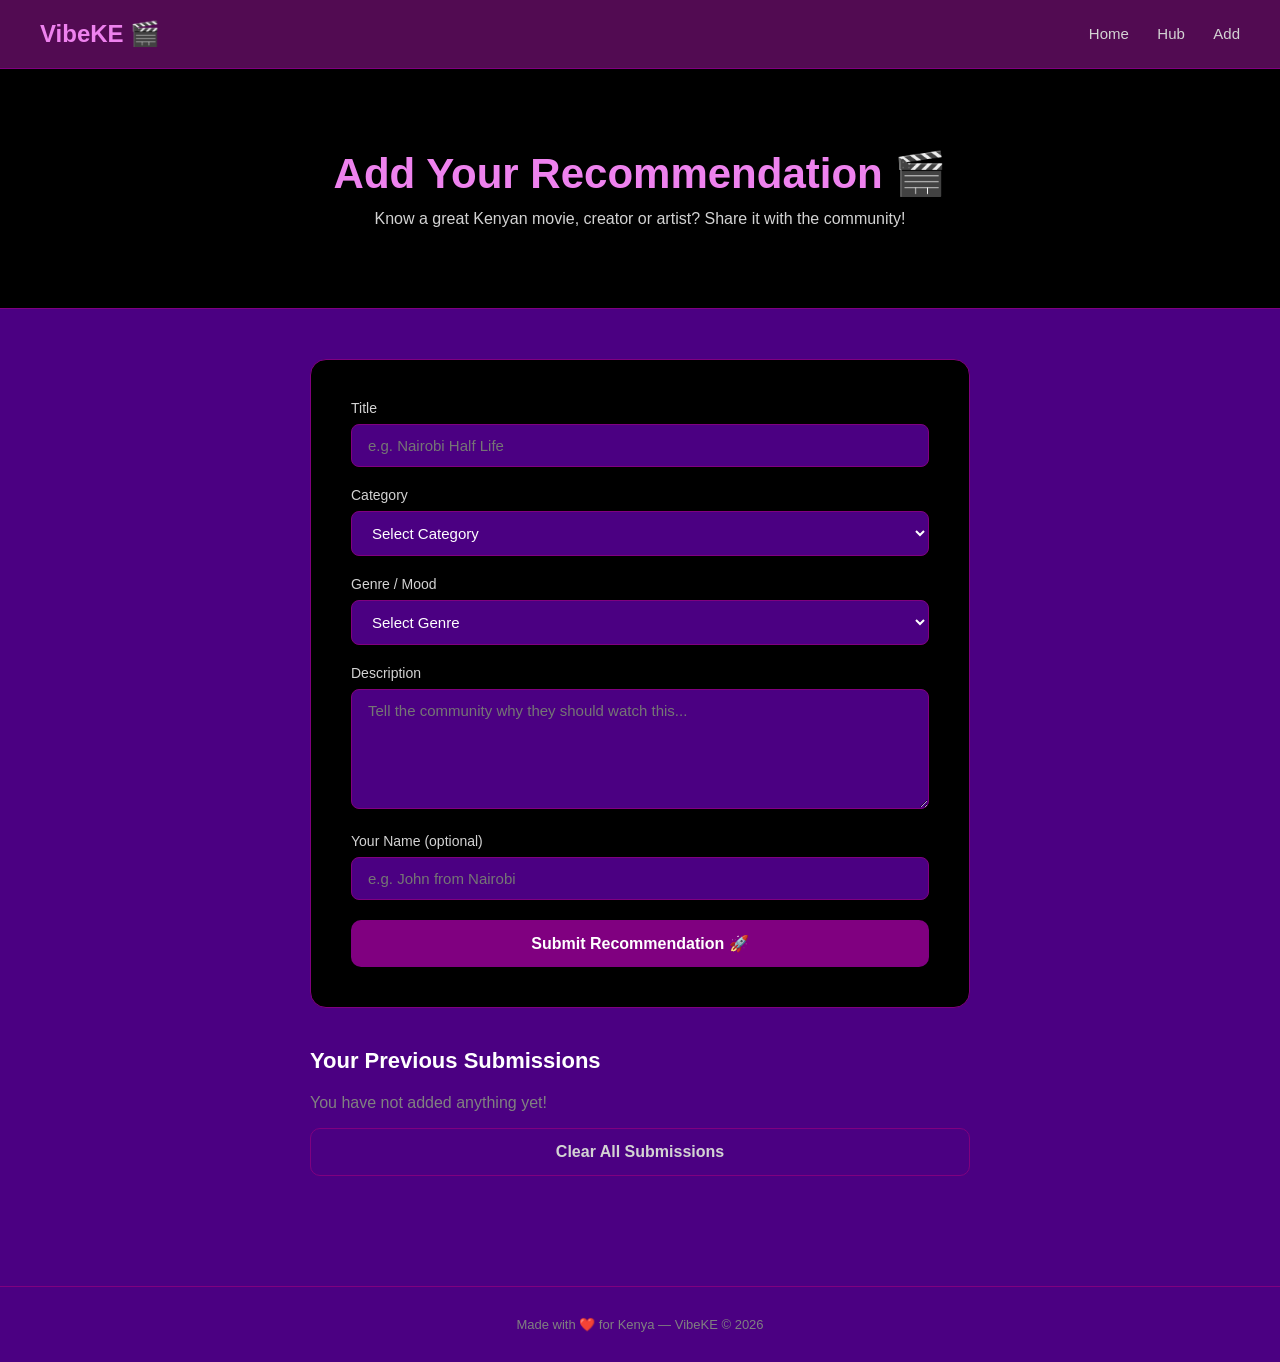
==== add.html @ cbbea9fd "Initial commit: VibeKE project setup with all 3 pages" ====
<!DOCTYPE html>
<html lang="en">
<head>
  <meta charset="UTF-8" />
  <meta name="viewport" content="width=device-width, initial-scale=1.0"/>
  <title>VibeKE — Add a Recommendation</title>
  <link rel="stylesheet" href="styles.css" />
</head>
<body>

  <!-- NAVBAR -->
  <header>
    <nav class="navbar">
      <div class="nav-brand">VibeKE 🎬</div>
      <div class="nav-links">
        <a href="index.html">Home</a>
        <a href="hub.html">Hub</a>
        <a href="add.html">Add</a>
      </div>
    </nav>
  </header>

  <!-- MAIN CONTENT -->
  <main>

    <!-- HERO SECTION -->
    <section class="add-hero">
      <h1>Add Your Recommendation 🎬</h1>
      <p>Know a great Kenyan movie, creator or artist? Share it with the community!</p>
    </section>

    <!-- FORM SECTION -->
    <section class="form-section">

      <div class="form-card">

        <!-- SUCCESS MESSAGE - hidden by default -->
        <div class="success-msg" id="success-msg">
          ✅ Your recommendation has been added to the Hub!
          <a href="hub.html">View it on the Hub →</a>
        </div>

        <!-- ERROR MESSAGE - hidden by default -->
        <div class="error-msg" id="error-msg"></div>

        <!-- RECOMMENDATION FORM -->
        <div class="form-group">
          <label>Title</label>
          <input type="text" id="title" placeholder="e.g. Nairobi Half Life" />
        </div>

        <div class="form-group">
          <label>Category</label>
          <select id="category">
            <option value="">Select Category</option>
            <option value="Kenyan Movie">🎬 Kenyan Movie</option>
            <option value="Kenyan Series">📺 Kenyan Series</option>
            <option value="Anime">🎌 Anime</option>
            <option value="International Movie">🌍 International Movie</option>
            <option value="Kenyan Creator">📱 Kenyan Creator</option>
            <option value="Kenyan Artist">🎨 Kenyan Artist</option>
          </select>
        </div>

        <div class="form-group">
          <label>Genre / Mood</label>
          <select id="genre">
            <option value="">Select Genre</option>
            <option value="happy">😄 Happy / Comedy</option>
            <option value="sad">😢 Sad / Drama</option>
            <option value="hype">🔥 Hype / Action</option>
            <option value="chill">😎 Chill / Romance</option>
            <option value="bored">😴 Bored / Adventure</option>
            <option value="romantic">💕 Romantic</option>
          </select>
        </div>

        <div class="form-group">
          <label>Description</label>
          <textarea id="description" placeholder="Tell the community why they should watch this..."></textarea>
        </div>

        <div class="form-group">
          <label>Your Name (optional)</label>
          <input type="text" id="author" placeholder="e.g. John from Nairobi" />
        </div>

        <button id="submit-btn">Submit Recommendation 🚀</button>

      </div>

      <!-- PREVIOUS SUBMISSIONS -->
      <div class="submissions-section">
        <h2>Your Previous Submissions</h2>
        <div id="my-submissions">
          <!-- JavaScript fills this from localStorage -->
        </div>
        <button id="clear-btn">Clear All Submissions</button>
      </div>

    </section>

  </main>

  <!-- FOOTER -->
  <footer>
    <p>Made with ❤️ for Kenya — VibeKE &copy; 2026</p>
  </footer>

  <script src="script.js"></script>
</body>
</html>
---- styles.css ----
/* ===== RESET & BASE ===== */
* {
  margin: 0;
  padding: 0;
  box-sizing: border-box;
}

body {
  font-family: 'Segoe UI', sans-serif;
  background-color: indigo;
  color: white;
  min-height: 100vh;
}

/* ===== NAVBAR ===== */
.navbar {
  display: flex;
  justify-content: space-between;
  align-items: center;
  padding: 20px 40px;
  background-color:rgb(82, 11, 82);
  border-bottom: 1px solid purple;
  position: sticky;
  top: 0px;
  z-index: 100;
}

.nav-brand {
  font-size: 24px;
  font-weight: 700;
  color: violet;
}

.nav-links a {
  color: lightgray;
  text-decoration: none;
  margin-left: 24px;
  font-size: 15px;
  transition: color 0.2s;
}

.nav-links a:hover {
  color: violet;
}

/* ===== HERO SECTION ===== */
.hero {
  text-align: center;
  padding: 100px 20px;
  background-color: black;
  border-bottom: 1px solid purple;
}

.hero h1 {
  font-size: 48px;
  margin-bottom: 16px;
  color: violet;
}

.hero p {
  font-size: 18px;
  color: lightgray;
  max-width: 600px;
  margin: 0px auto;
}

/* ===== MOOD SECTION ===== */
.mood-section {
  padding: 60px 40px;
  text-align: center;
  max-width: 900px;
  margin: 0px auto;
}

.mood-section h2 {
  font-size: 28px;
  margin-bottom: 32px;
  color: white;
}

.mood-grid {
  display: grid;
  grid-template-columns: repeat(3, 1fr);
  gap: 16px;
  margin-bottom: 40px;
}

.mood-btn {
  padding: 20px;
  font-size: 18px;
  background-color: black;
  color: white;
  border: 1px solid purple;
  border-radius: 12px;
  cursor: pointer;
  transition: all 0.2s;
}

.mood-btn:hover {
  background-color: purple;
  border-color: violet;
  transform: scale(1.05);
}

.mood-btn.active {
  background-color: purple;
  border-color: violet;
}

/* ===== RESULT BOX ===== */
.result-box {
  display: none;
  background-color: black;
  border: 1px solid violet;
  border-radius: 16px;
  padding: 30px;
  text-align: left;
  margin-top: 20px;
}

.result-box h3 {
  font-size: 22px;
  color: violet;
  margin-bottom: 8px;
}

.result-box p {
  font-size: 15px;
  color: lightgray;
  margin-bottom: 6px;
}

.result-box .result-type {
  font-size: 13px;
  color: gray;
  margin-top: 10px;
}

/* ===== COMMUNITY SECTION ===== */
.community-section {
  padding: 60px 40px;
  max-width: 900px;
  margin: 0px auto;
}

.community-section h2 {
  font-size: 28px;
  margin-bottom: 8px;
  color: white;
}

.community-section p {
  color: gray;
  margin-bottom: 24px;
}

/* ===== HUB HERO ===== */
.hub-hero {
  text-align: center;
  padding: 80px 20px;
  background-color: black;
  border-bottom: 1px solid purple;
}

.hub-hero h1 {
  font-size: 42px;
  margin-bottom: 12px;
  color: violet;
}

.hub-hero p {
  font-size: 16px;
  color: lightgray;
}

/* ===== HUB SECTIONS ===== */
.hub-section {
  padding: 50px 40px;
  max-width: 1100px;
  margin: 0px auto;
  border-bottom: 1px solid purple;
}

.hub-section h2 {
  font-size: 26px;
  margin-bottom: 24px;
  color: white;
}

.section-desc {
  color: gray;
  margin-bottom: 24px;
  margin-top: -16px;
}

/* ===== CARDS GRID ===== */
.cards-grid {
  display: grid;
  grid-template-columns: repeat(auto-fit, minmax(280px, 1fr));
  gap: 20px;
}

.card {
  background-color: black;
  border: 1px solid purple;
  border-radius: 12px;
  padding: 24px;
  transition: all 0.2s;
}

.card:hover {
  border-color: violet;
  transform: translateY(-4px);
}

.card-badge {
  display: inline-block;
  background-color: purple;
  color: white;
  font-size: 12px;
  padding: 4px 10px;
  border-radius: 99px;
  margin-bottom: 12px;
}

.card h3 {
  font-size: 18px;
  margin-bottom: 8px;
  color: white;
}

.card p {
  font-size: 14px;
  color: lightgray;
  line-height: 1.6;
  margin-bottom: 12px;
}

.card-tag {
  font-size: 12px;
  color: silver;
}

/* ===== ADD BUTTON ===== */
.add-btn {
  display: inline-block;
  margin-top: 24px;
  padding: 12px 24px;
  background-color: purple;
  color: white;
  text-decoration: none;
  border-radius: 8px;
  font-size: 15px;
  font-weight: 600;
  transition: all 0.2s;
}

.add-btn:hover {
  background-color: darkviolet;
}

/* ===== ADD HERO ===== */
.add-hero {
  text-align: center;
  padding: 80px 20px;
  background-color: black;
  border-bottom: 1px solid purple;
}

.add-hero h1 {
  font-size: 42px;
  margin-bottom: 12px;
  color: violet;
}

.add-hero p {
  font-size: 16px;
  color: lightgray;
}

/* ===== FORM SECTION ===== */
.form-section {
  max-width: 700px;
  margin: 0px auto;
  padding: 50px 20px;
}

.form-card {
  background-color: black;
  border: 1px solid purple;
  border-radius: 16px;
  padding: 40px;
  margin-bottom: 40px;
}

.form-group {
  margin-bottom: 20px;
}

.form-group label {
  display: block;
  font-size: 14px;
  color: lightgray;
  margin-bottom: 8px;
  font-weight: 500;
}

.form-group input,
.form-group select,
.form-group textarea {
  width: 100%;
  padding: 12px 16px;
  background-color: indigo;
  border: 1px solid purple;
  border-radius: 8px;
  color: white;
  font-size: 15px;
  outline: none;
  font-family: 'Segoe UI', sans-serif;
}

.form-group textarea {
  height: 120px;
  resize: vertical;
}

.form-group input:focus,
.form-group select:focus,
.form-group textarea:focus {
  border-color: violet;
}

.form-group select option {
  background-color: indigo;
  color: white;
}

/* ===== BUTTONS ===== */
button {
  width: 100%;
  padding: 14px;
  background-color: purple;
  color: white;
  font-size: 16px;
  font-weight: 700;
  border: none;
  border-radius: 10px;
  cursor: pointer;
  transition: all 0.2s;
}

button:hover {
  background-color: darkviolet;
  transform: scale(1.02);
}

#clear-btn {
  background-color: transparent;
  border: 1px solid purple;
  color: lightgray;
  margin-top: 16px;
}

#clear-btn:hover {
  background-color: indigo;
}

/* ===== SUCCESS & ERROR MESSAGES ===== */
.success-msg {
  display: none;
  background-color: darkgreen;
  border: 1px solid green;
  color: lightgreen;
  padding: 16px;
  border-radius: 8px;
  margin-bottom: 24px;
  font-size: 15px;
}

.success-msg a {
  color: lightgreen;
  margin-left: 8px;
}

.error-msg {
  display: none;
  background-color: darkred;
  border: 1px solid red;
  color: lightsalmon;
  padding: 16px;
  border-radius: 8px;
  margin-bottom: 24px;
  font-size: 15px;
}

/* ===== SUBMISSIONS SECTION ===== */
.submissions-section {
  margin-top: 20px;
}

.submissions-section h2 {
  font-size: 22px;
  margin-bottom: 20px;
  color: white;
}

.submission-card {
  background-color: black;
  border: 1px solid purple;
  border-radius: 12px;
  padding: 20px;
  margin-bottom: 16px;
}

.submission-card h4 {
  font-size: 16px;
  color: violet;
  margin-bottom: 6px;
}

.submission-card p {
  font-size: 13px;
  color: lightgray;
}

/* ===== FOOTER ===== */
footer {
  text-align: center;
  padding: 30px;
  color: gray;
  font-size: 13px;
  border-top: 1px solid purple;
  margin-top: 60px;
}

/* ===== RESPONSIVE ===== */
@media (max-width: 768px) {
  .navbar {
    padding: 16px 20px;
  }

  .nav-links a {
    margin-left: 12px;
    font-size: 13px;
  }

  .hero h1 {
    font-size: 32px;
  }

  .mood-grid {
    grid-template-columns: repeat(2, 1fr);
  }

  .hub-section {
    padding: 40px 20px;
  }

  .form-card {
    padding: 24px;
  }
}

@media (max-width: 480px) {
  .mood-grid {
    grid-template-columns: repeat(2, 1fr);
  }

  .hero h1 {
    font-size: 24px;
  }

  .nav-brand {
    font-size: 18px;
  }
}
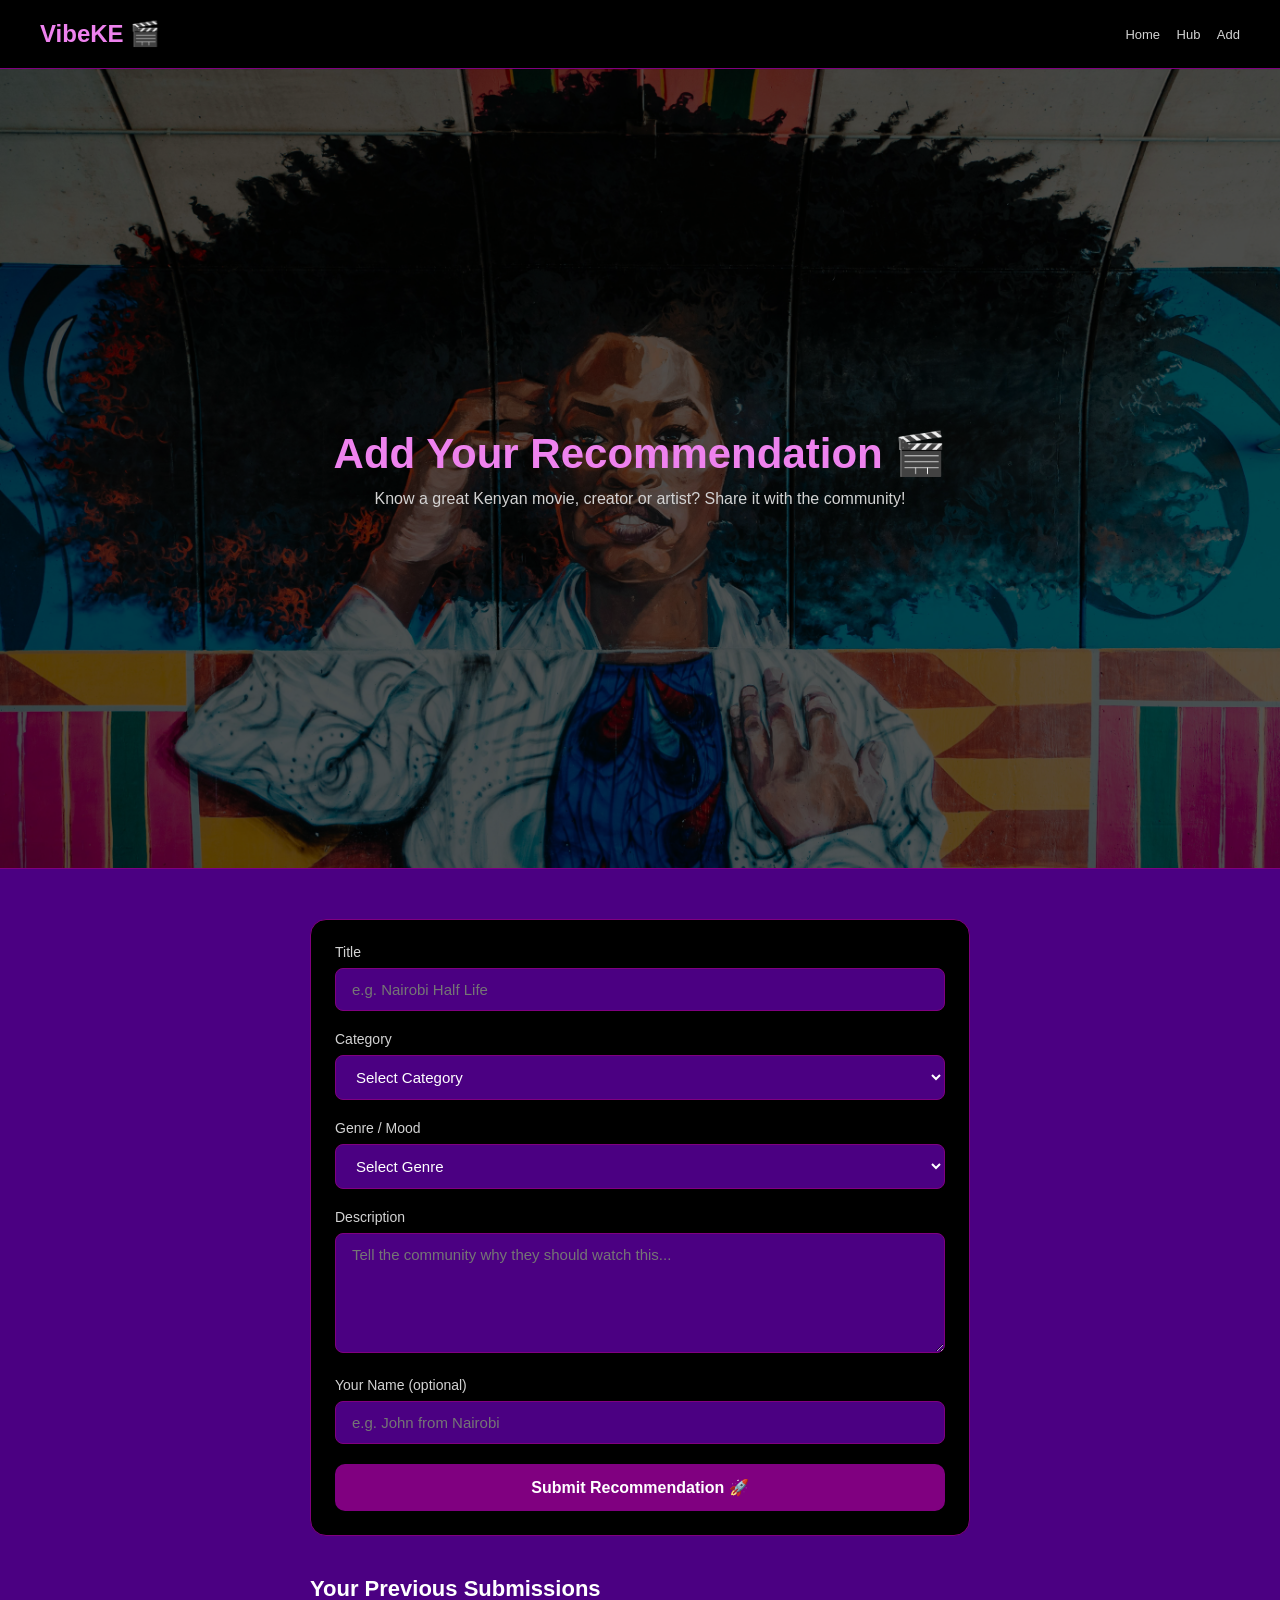
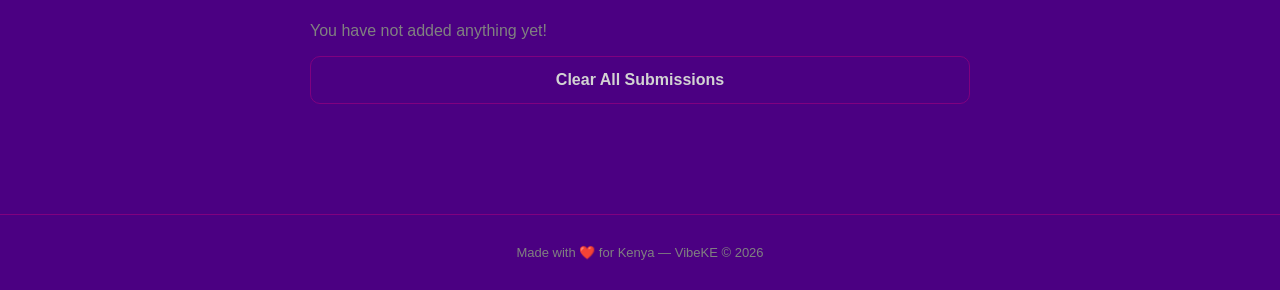
==== commit 8a23dd00: "Add meta description to add.html for SEO" ====
--- a/add.html
+++ b/add.html
@@ -1,6 +1,7 @@
 <!DOCTYPE html>
 <html lang="en">
 <head>
+  <meta name="description" content="VibeKE - Add your own Kenyan entertainment recommendation" />
   <meta charset="UTF-8" />
   <meta name="viewport" content="width=device-width, initial-scale=1.0"/>
   <title>VibeKE — Add a Recommendation</title>
--- a/styles.css
+++ b/styles.css
@@ -18,11 +18,11 @@
   justify-content: space-between;
   align-items: center;
   padding: 20px 40px;
-  background-color:rgb(82, 11, 82);
+  background-color: black;
   border-bottom: 1px solid purple;
   position: sticky;
   top: 0px;
-  z-index: 100;
+  z-index: 999;
 }
 
 .nav-brand {
@@ -44,22 +44,48 @@
 }
 
 /* ===== HERO SECTION ===== */
+
 .hero {
   text-align: center;
-  padding: 100px 20px;
-  background-color: black;
-  border-bottom: 1px solid purple;
+  padding: 80px 20px;
+  height: 900px;
+  display: flex;
+  flex-direction: column;
+  justify-content: center;
+  align-items: center;
+  width: 100%;
+  background-image: url('images/hero.jpg');
+  background-size: cover;
+  background-position: center;
+  background-repeat: no-repeat;
+  border-bottom: 1px solid purple;
+  position: relative;
+}
+
+.hero::before {
+  content: '';
+  position: absolute;
+  top: 0px;
+  left: 0px;
+  width: 100%;
+  height: 100%;
+  background-color: rgba(0, 0, 0, 0.65);
+  z-index: 2;
 }
 
 .hero h1 {
-  font-size: 48px;
+  position: relative;
+  z-index: 3;
+  color: violet;
+  font-size: 42px;
   margin-bottom: 16px;
-  color: violet;
 }
 
 .hero p {
+  position: relative;
+  z-index: 3;
+  color: lightgray;
   font-size: 18px;
-  color: lightgray;
   max-width: 600px;
   margin: 0px auto;
 }
@@ -155,22 +181,47 @@
 }
 
 /* ===== HUB HERO ===== */
-.hub-hero {
+ .hub-hero {
   text-align: center;
   padding: 80px 20px;
-  background-color: black;
-  border-bottom: 1px solid purple;
+  height: 800px;
+  display: flex;
+  flex-direction: column;
+  justify-content: center;
+  align-items: center;
+  width: 100%;
+  background-image: url('images/movies.jpg');
+  background-size: cover;
+  background-position: center;
+  background-repeat: no-repeat;
+  border-bottom: 1px solid purple;
+  position: relative;
+}
+
+.hub-hero::before {
+  content: '';
+  position: absolute;
+  top: 0px;
+  left: 0px;
+  width: 100%;
+  height: 100%;
+  background-color: rgba(0, 0, 0, 0.65);
+  z-index: 2;
 }
 
 .hub-hero h1 {
+  position: relative;
+  z-index: 3;
+  color: violet;
   font-size: 42px;
   margin-bottom: 12px;
-  color: violet;
 }
 
 .hub-hero p {
+  position: relative;
+  z-index: 3;
+  color: lightgray;
   font-size: 16px;
-  color: lightgray;
 }
 
 /* ===== HUB SECTIONS ===== */
@@ -191,6 +242,67 @@
   color: gray;
   margin-bottom: 24px;
   margin-top: -16px;
+}
+
+/* ===== SEARCH SECTION ===== */
+.search-section {
+  padding: 50px 40px;
+  max-width: 1100px;
+  margin: 0px auto;
+  border-bottom: 1px solid purple;
+}
+
+.search-section h2 {
+  font-size: 26px;
+  margin-bottom: 24px;
+  color: white;
+}
+
+.search-form {
+  display: flex;
+  gap: 12px;
+  flex-wrap: wrap;
+  margin-bottom: 24px;
+}
+
+.search-form input {
+  flex: 1;
+  padding: 12px 16px;
+  background-color: indigo;
+  border: 1px solid purple;
+  border-radius: 8px;
+  color: white;
+  font-size: 15px;
+  outline: none;
+  min-width: 200px;
+}
+
+.search-form input:focus {
+  border-color: violet;
+}
+
+.search-form select {
+  padding: 12px 16px;
+  background-color: indigo;
+  border: 1px solid purple;
+  border-radius: 8px;
+  color: white;
+  font-size: 15px;
+  outline: none;
+}
+
+.search-form select option {
+  background-color: indigo;
+  color: white;
+}
+
+.search-form button {
+  width: auto;
+  padding: 12px 24px;
+}
+
+.search-results {
+  margin-top: 20px;
 }
 
 /* ===== CARDS GRID ===== */
@@ -263,19 +375,44 @@
 .add-hero {
   text-align: center;
   padding: 80px 20px;
-  background-color: black;
-  border-bottom: 1px solid purple;
+  height: 800px;
+  display: flex;
+  flex-direction: column;
+  justify-content: center;
+  align-items: center;
+  width: 100%;
+  background-image: url('images/artists.jpg');
+  background-size: cover;
+  background-position: center;
+  background-repeat: no-repeat;
+  border-bottom: 1px solid purple;
+  position: relative;
+}
+
+.add-hero::before {
+  content: '';
+  position: absolute;
+  top: 0px;
+  left: 0px;
+  width: 100%;
+  height: 100%;
+  background-color: rgba(0, 0, 0, 0.65);
+  z-index: 2;
 }
 
 .add-hero h1 {
+  position: relative;
+  z-index: 3;
+  color: violet;
   font-size: 42px;
   margin-bottom: 12px;
-  color: violet;
 }
 
 .add-hero p {
+  position: relative;
+  z-index: 3;
+  color: lightgray;
   font-size: 16px;
-  color: lightgray;
 }
 
 /* ===== FORM SECTION ===== */
@@ -393,6 +530,63 @@
   font-size: 15px;
 }
 
+/* ===== NEWSLETTER SECTION ===== */
+.newsletter-section {
+  text-align: center;
+  padding: 60px 40px;
+  background-color: black;
+  border-top: 1px solid purple;
+  border-bottom: 1px solid purple;
+}
+
+.newsletter-section h2 {
+  font-size: 28px;
+  margin-bottom: 8px;
+  color: violet;
+}
+
+.newsletter-section p {
+  color: lightgray;
+  font-size: 15px;
+  margin-bottom: 30px;
+}
+
+.newsletter-form {
+  display: flex;
+  flex-direction: column;
+  gap: 12px;
+  max-width: 400px;
+  margin: 0px auto;
+}
+
+.newsletter-form input {
+  padding: 12px 16px;
+  background-color: indigo;
+  border: 1px solid purple;
+  border-radius: 8px;
+  color: white;
+  font-size: 15px;
+  outline: none;
+}
+
+.newsletter-form input:focus {
+  border-color: violet;
+}
+
+.newsletter-success {
+  display: none;
+  margin-top: 16px;
+  color: lightgreen;
+  font-size: 15px;
+}
+
+.newsletter-error {
+  display: none;
+  margin-top: 16px;
+  color: lightsalmon;
+  font-size: 15px;
+}
+
 /* ===== SUBMISSIONS SECTION ===== */
 .submissions-section {
   margin-top: 20px;
@@ -435,8 +629,19 @@
 
 /* ===== RESPONSIVE ===== */
 @media (max-width: 768px) {
-  .navbar {
-    padding: 16px 20px;
+.navbar {
+  display: flex;
+  justify-content: space-between;
+  align-items: center;
+  padding: 20px 40px;
+  background-color: black;
+  border-bottom: 1px solid purple;
+  position: sticky;
+  top: 0px;
+  z-index: 9999;
+  width: 100%;
+}
+  padding: 16px 20px;
   }
 
   .nav-links a {
@@ -445,7 +650,7 @@
   }
 
   .hero h1 {
-    font-size: 32px;
+    font-size: 28px;
   }
 
   .mood-grid {
@@ -458,6 +663,10 @@
 
   .form-card {
     padding: 24px;
+  }
+
+  .search-form {
+    flex-direction: column;
   }
 }
 
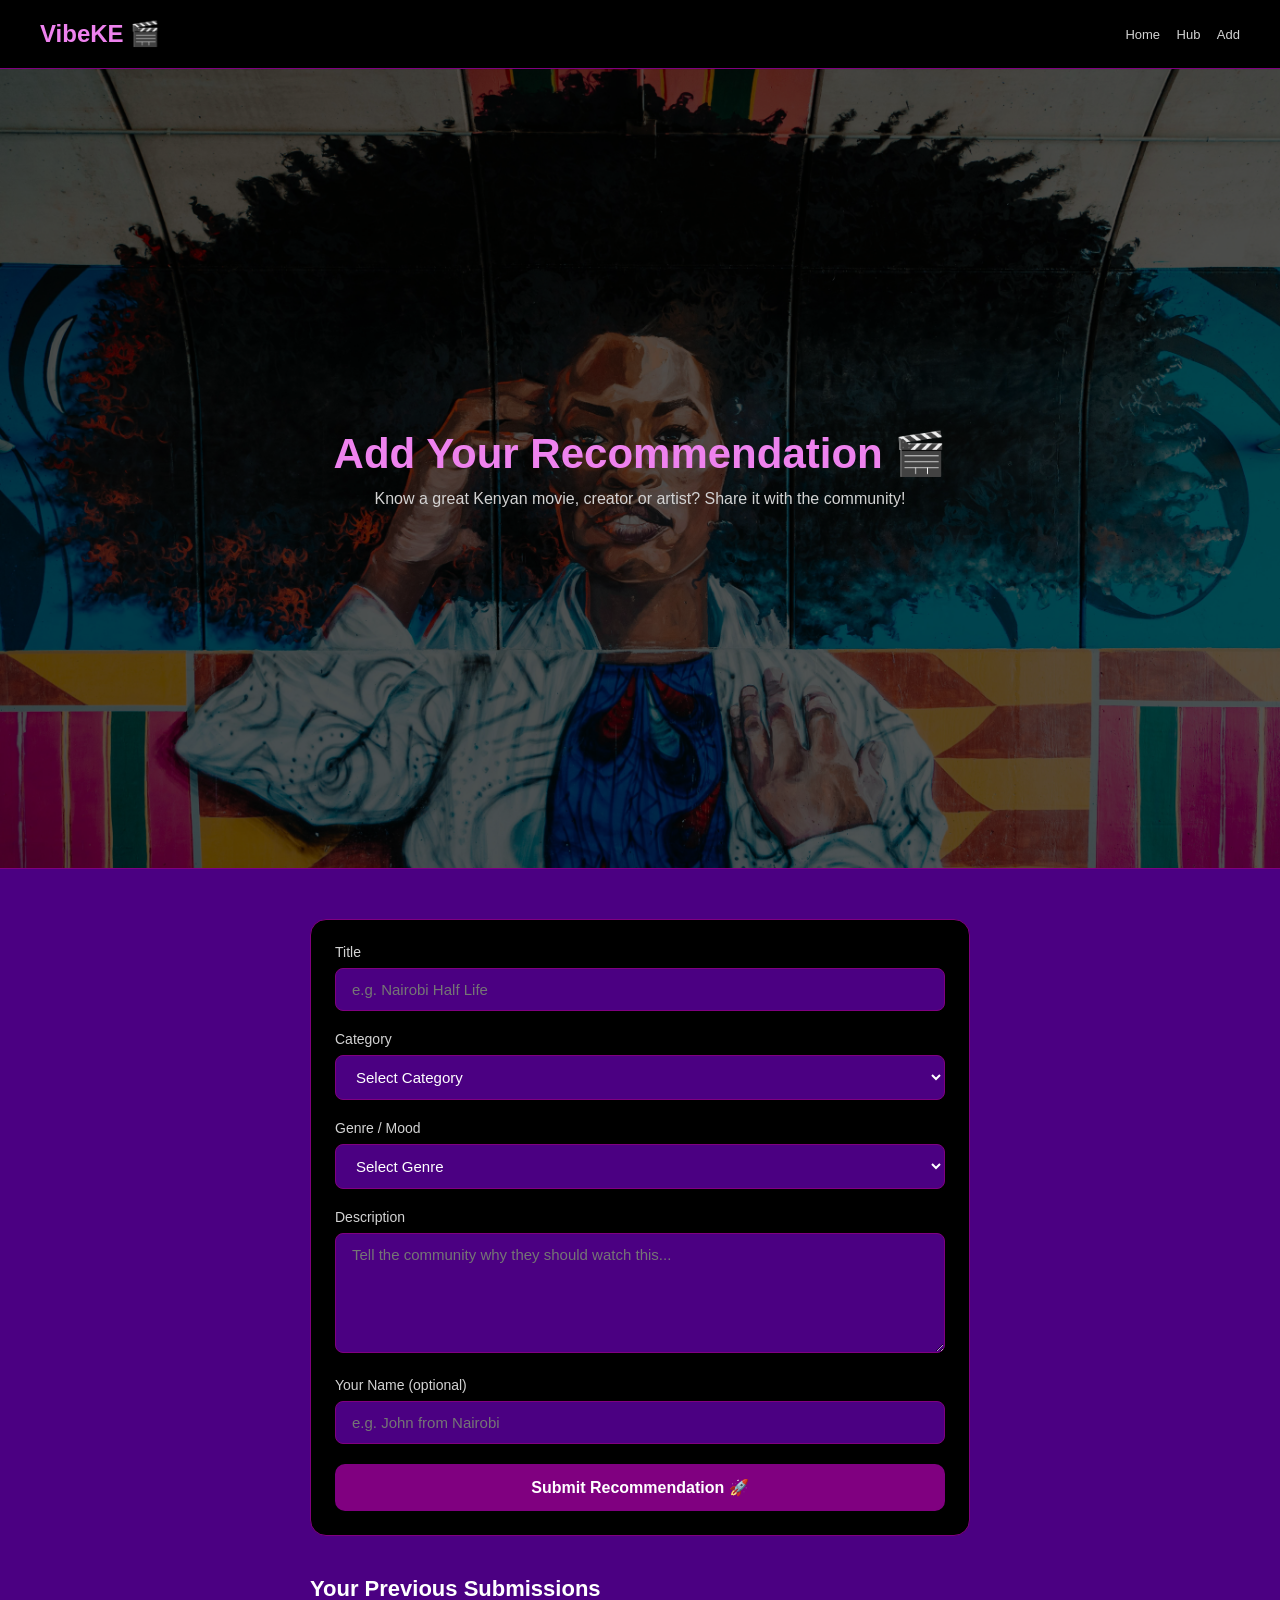
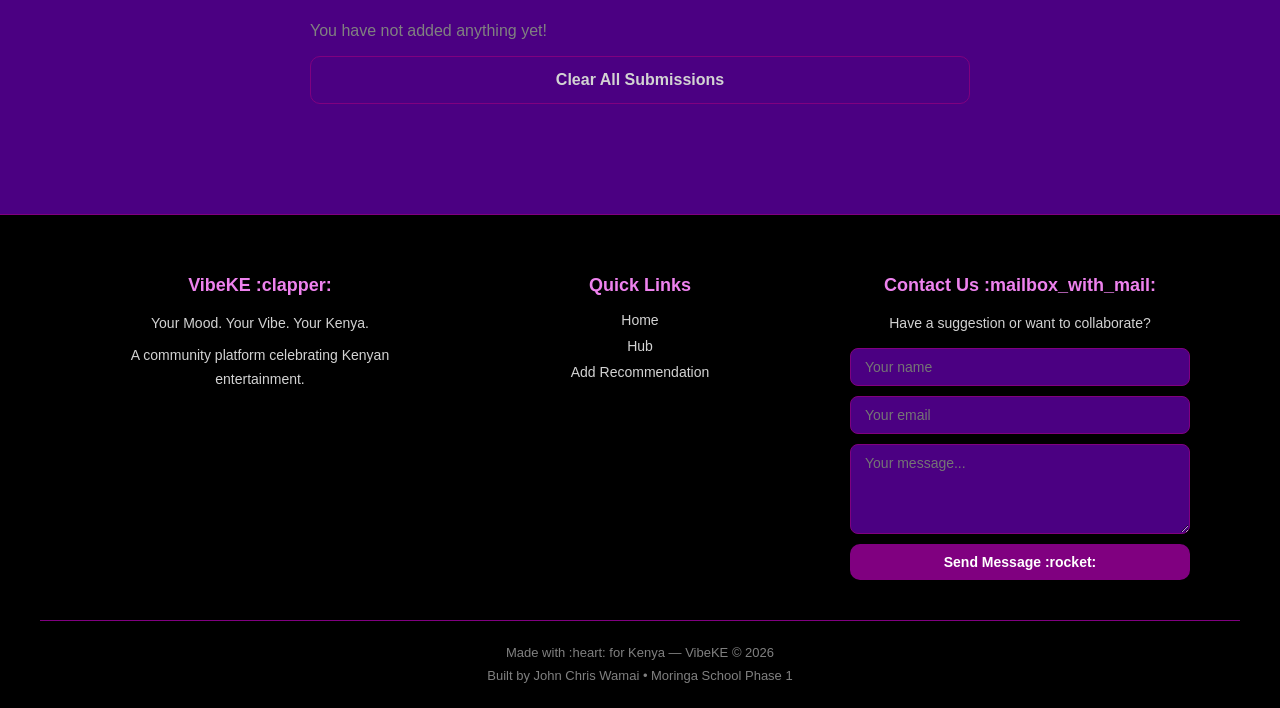
==== commit 96518043: "Add About section and detailed Contact Us footer to all pages" ====
--- a/add.html
+++ b/add.html
@@ -103,10 +103,47 @@
 
   </main>
 
-  <!-- FOOTER -->
-  <footer>
-    <p>Made with ❤️ for Kenya — VibeKE &copy; 2026</p>
-  </footer>
+  <!-- FOOTER / CONTACT SECTION -->
+
+<footer>
+  <div class="footer-grid">
+
+    <div class="footer-col">
+      <h3>VibeKE :clapper:</h3>
+      <p>Your Mood. Your Vibe. Your Kenya.</p>
+      <p>A community platform celebrating Kenyan entertainment.</p>
+    </div>
+
+    <div class="footer-col">
+      <h3>Quick Links</h3>
+      <ul>
+        <li><a href="index.html">Home</a></li>
+        <li><a href="hub.html">Hub</a></li>
+        <li><a href="add.html">Add Recommendation</a></li>
+      </ul>
+    </div>
+
+    <div class="footer-col">
+      <h3>Contact Us :mailbox_with_mail:</h3>
+      <p>Have a suggestion or want to collaborate?</p>
+      <div class="contact-form">
+        <input type="text" id="contact-name" placeholder="Your name" />
+        <input type="email" id="contact-email" placeholder="Your email" />
+        <textarea id="contact-message" placeholder="Your message..."></textarea>
+        <button id="contact-btn">Send Message :rocket:</button>
+        <div class="contact-success" id="contact-success">
+          :white_check_mark: Message received! We'll get back to you soon.
+        </div>
+      </div>
+    </div>
+
+  </div>
+
+  <div class="footer-bottom">
+    <p>Made with :heart: for Kenya — VibeKE © 2026</p>
+    <p>Built by John Chris Wamai • Moringa School Phase 1</p>
+  </div>
+</footer>
 
   <script src="script.js"></script>
 </body>
--- a/styles.css
+++ b/styles.css
@@ -668,7 +668,7 @@
   .search-form {
     flex-direction: column;
   }
-}
+
 
 @media (max-width: 480px) {
   .mood-grid {
@@ -682,4 +682,160 @@
   .nav-brand {
     font-size: 18px;
   }
+}
+/* ===== ABOUT SECTION ===== */
+.about-section {
+  padding: 60px 40px;
+  max-width: 1100px;
+  margin: 0px auto;
+  text-align: center;
+}
+
+.about-section h2 {
+  font-size: 32px;
+  color: violet;
+  margin-bottom: 16px;
+}
+
+.about-section > p {
+  color: lightgray;
+  font-size: 16px;
+  max-width: 700px;
+  margin: 0px auto 12px auto;
+  line-height: 1.7;
+}
+
+.about-grid {
+  display: grid;
+  grid-template-columns: repeat(auto-fit, minmax(260px, 1fr));
+  gap: 20px;
+  margin-top: 40px;
+}
+
+.about-card {
+  background-color: black;
+  border: 1px solid purple;
+  border-radius: 12px;
+  padding: 28px;
+  text-align: left;
+  transition: all 0.2s;
+}
+
+.about-card:hover {
+  border-color: violet;
+  transform: translateY(-4px);
+}
+
+.about-card h3 {
+  font-size: 18px;
+  color: violet;
+  margin-bottom: 12px;
+}
+
+.about-card p {
+  font-size: 14px;
+  color: lightgray;
+  line-height: 1.7;
+}
+
+/* ===== FOOTER ===== */
+footer {
+  background-color: black;
+  border-top: 1px solid purple;
+  margin-top: 60px;
+  padding: 60px 40px 20px 40px;
+}
+
+.footer-grid {
+  display: grid;
+  grid-template-columns: repeat(auto-fit, minmax(220px, 1fr));
+  gap: 40px;
+  max-width: 1100px;
+  margin: 0px auto;
+}
+
+.footer-col h3 {
+  font-size: 18px;
+  color: violet;
+  margin-bottom: 16px;
+}
+
+.footer-col p {
+  font-size: 14px;
+  color: lightgray;
+  line-height: 1.7;
+  margin-bottom: 8px;
+}
+
+.footer-col ul {
+  list-style: none;
+  padding: 0px;
+}
+
+.footer-col ul li {
+  margin-bottom: 10px;
+}
+
+.footer-col ul li a {
+  color: lightgray;
+  text-decoration: none;
+  font-size: 14px;
+  transition: color 0.2s;
+}
+
+.footer-col ul li a:hover {
+  color: violet;
+}
+
+/* ===== CONTACT FORM IN FOOTER ===== */
+.contact-form {
+  display: flex;
+  flex-direction: column;
+  gap: 10px;
+  margin-top: 12px;
+}
+
+.contact-form input,
+.contact-form textarea {
+  padding: 10px 14px;
+  background-color: indigo;
+  border: 1px solid purple;
+  border-radius: 8px;
+  color: white;
+  font-size: 14px;
+  outline: none;
+  font-family: 'Segoe UI', sans-serif;
+}
+
+.contact-form textarea {
+  height: 90px;
+  resize: vertical;
+}
+
+.contact-form input:focus,
+.contact-form textarea:focus {
+  border-color: violet;
+}
+
+.contact-form button {
+  padding: 10px;
+  font-size: 14px;
+}
+
+.contact-success {
+  display: none;
+  color: lightgreen;
+  font-size: 13px;
+  margin-top: 4px;
+}
+
+/* ===== FOOTER BOTTOM ===== */
+.footer-bottom {
+  text-align: center;
+  margin-top: 40px;
+  padding-top: 20px;
+  border-top: 1px solid purple;
+  color: gray;
+  font-size: 13px;
+  line-height: 1.8;
 }
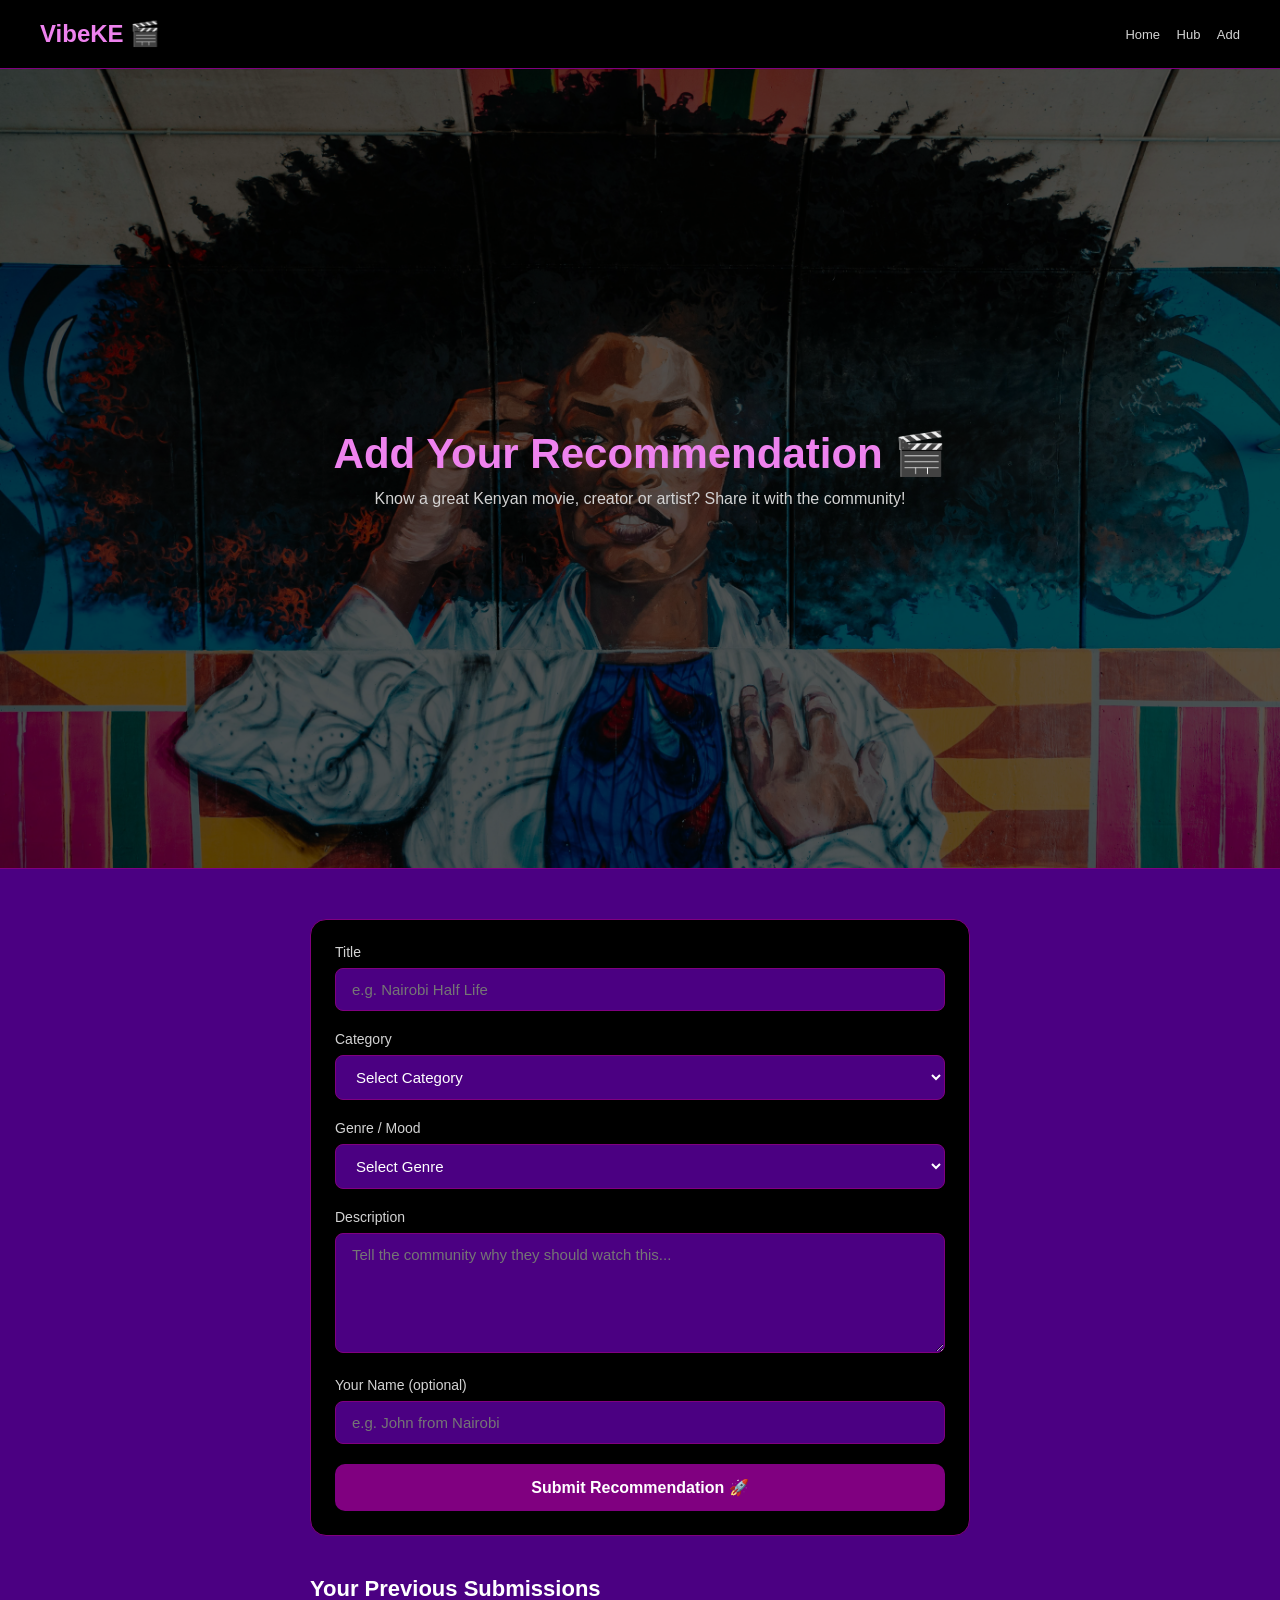
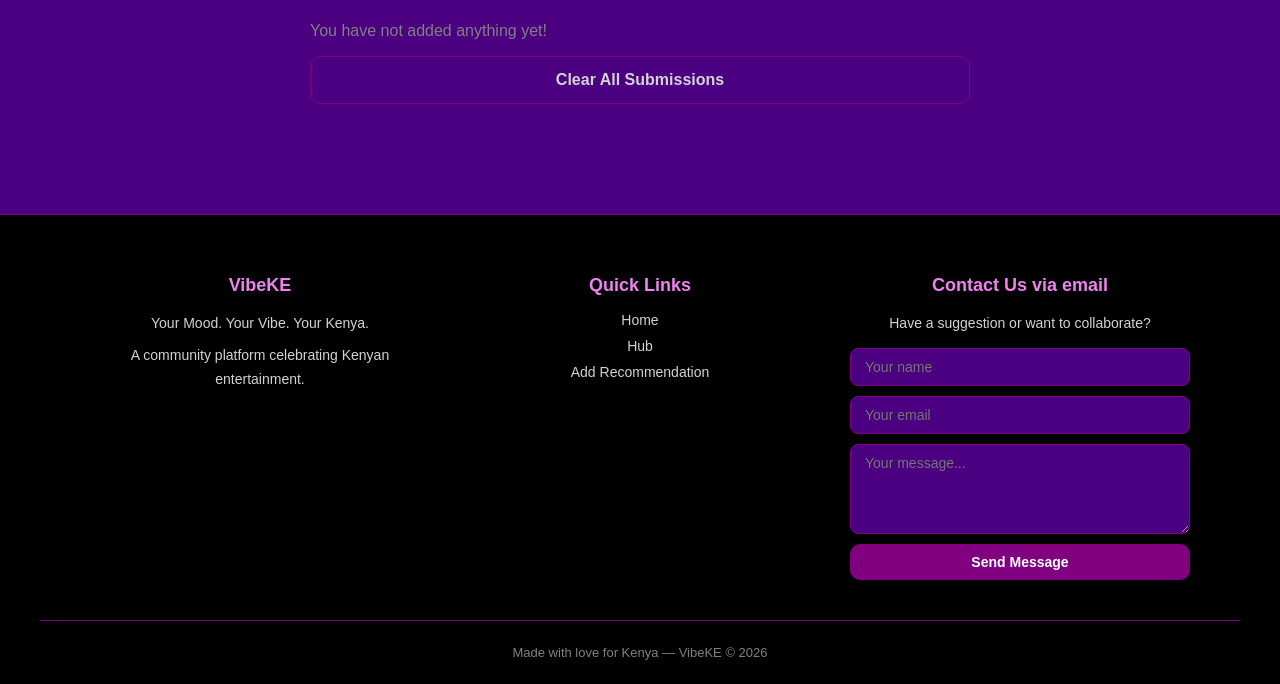
==== commit 18347b51: "adjusting the about section" ====
--- a/add.html
+++ b/add.html
@@ -109,7 +109,7 @@
   <div class="footer-grid">
 
     <div class="footer-col">
-      <h3>VibeKE :clapper:</h3>
+      <h3>VibeKE </h3>
       <p>Your Mood. Your Vibe. Your Kenya.</p>
       <p>A community platform celebrating Kenyan entertainment.</p>
     </div>
@@ -124,15 +124,15 @@
     </div>
 
     <div class="footer-col">
-      <h3>Contact Us :mailbox_with_mail:</h3>
+      <h3>Contact Us via email</h3>
       <p>Have a suggestion or want to collaborate?</p>
       <div class="contact-form">
         <input type="text" id="contact-name" placeholder="Your name" />
         <input type="email" id="contact-email" placeholder="Your email" />
         <textarea id="contact-message" placeholder="Your message..."></textarea>
-        <button id="contact-btn">Send Message :rocket:</button>
+        <button id="contact-btn">Send Message </button>
         <div class="contact-success" id="contact-success">
-          :white_check_mark: Message received! We'll get back to you soon.
+          Message received! We'll get back to you soon.
         </div>
       </div>
     </div>
@@ -140,8 +140,7 @@
   </div>
 
   <div class="footer-bottom">
-    <p>Made with :heart: for Kenya — VibeKE © 2026</p>
-    <p>Built by John Chris Wamai • Moringa School Phase 1</p>
+      <p>Made with love for Kenya — VibeKE © 2026</p>
   </div>
 </footer>
 
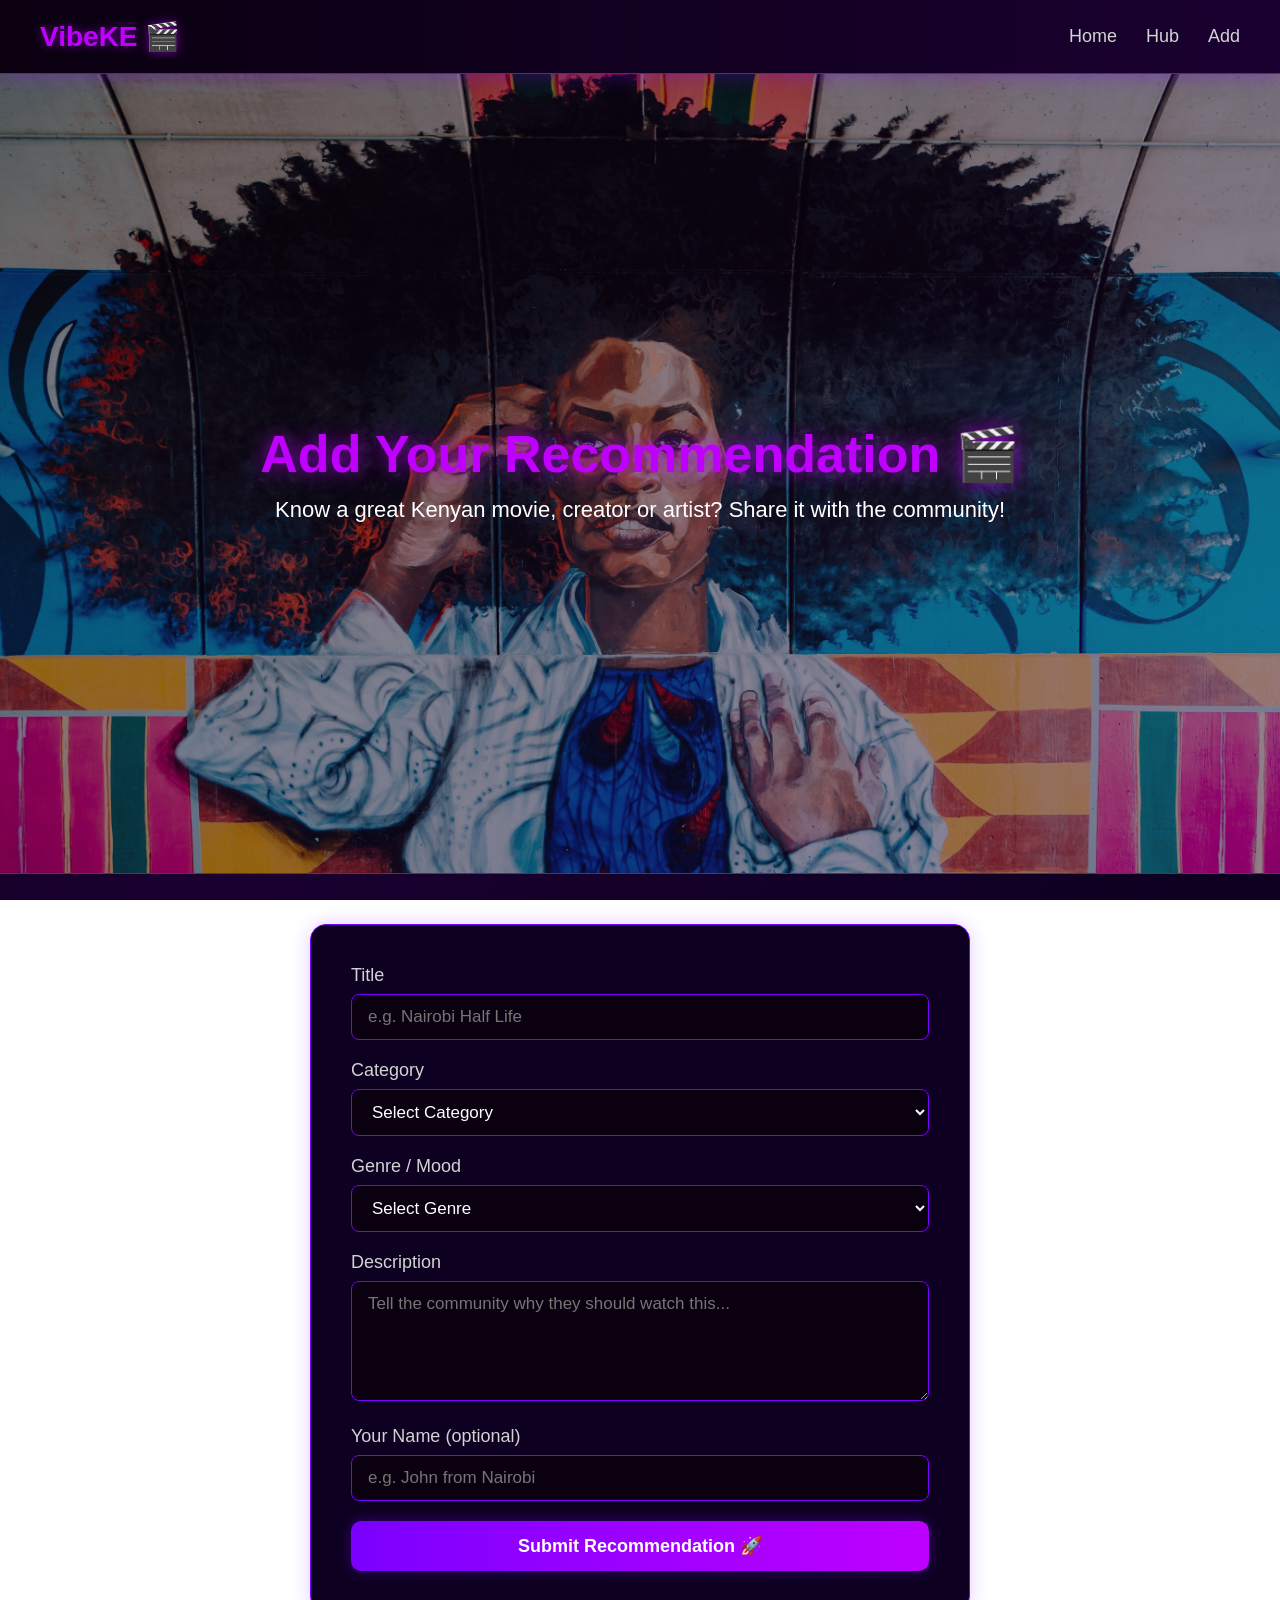
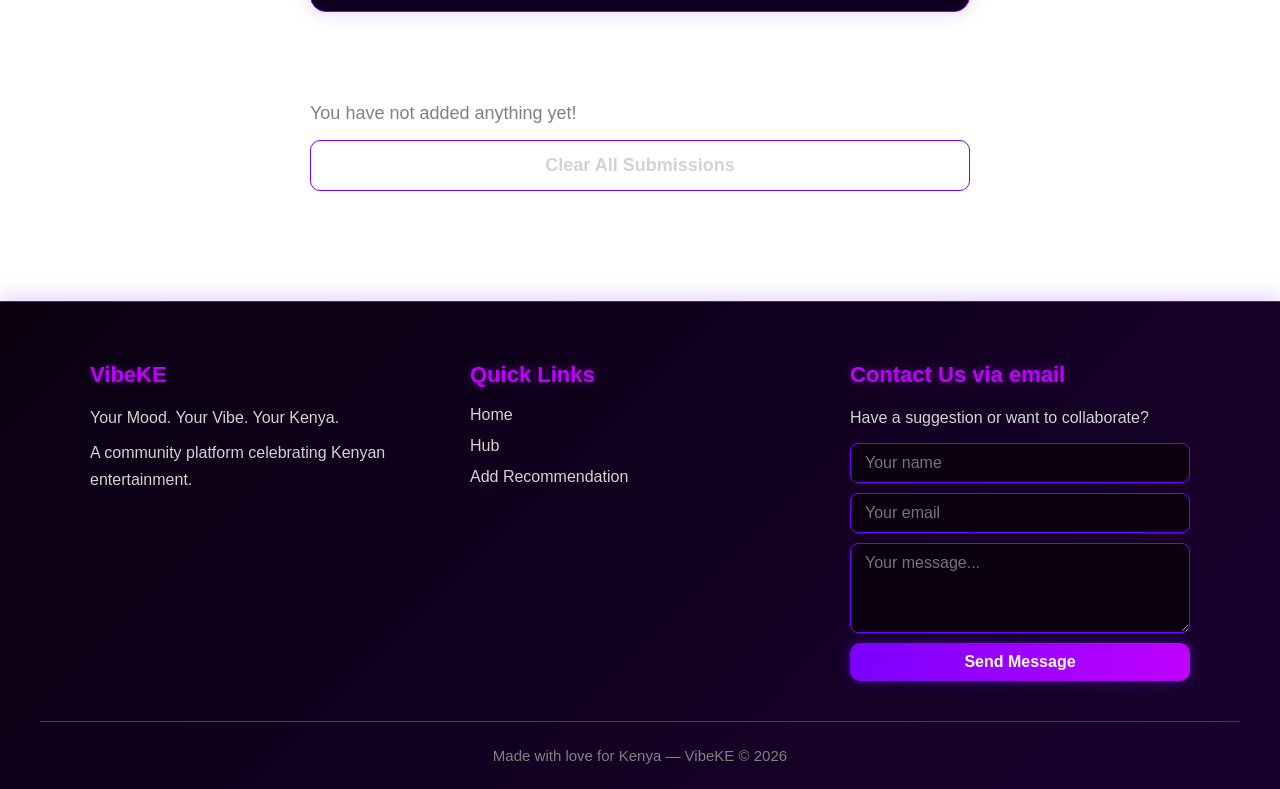
==== commit 895a3fe4: "Add favicon to all pages" ====
--- a/add.html
+++ b/add.html
@@ -1,6 +1,7 @@
 <!DOCTYPE html>
 <html lang="en">
 <head>
+  <link rel="icon" href="https://em-content.zobj.net/source/twitter/376/clapper-board_1f3ac.png" type="image/png" />
   <meta name="description" content="VibeKE - Add your own Kenyan entertainment recommendation" />
   <meta charset="UTF-8" />
   <meta name="viewport" content="width=device-width, initial-scale=1.0"/>
--- a/styles.css
+++ b/styles.css
@@ -7,9 +7,11 @@
 
 body {
   font-family: 'Segoe UI', sans-serif;
-  background-color: indigo;
+  background: linear-gradient(135deg, #0a0010, #1a0030, #0d0020);
+  background-attachment: fixed;
   color: white;
   min-height: 100vh;
+  font-size: 18px;
 }
 
 /* ===== NAVBAR ===== */
@@ -18,33 +20,35 @@
   justify-content: space-between;
   align-items: center;
   padding: 20px 40px;
-  background-color: black;
-  border-bottom: 1px solid purple;
+  background: linear-gradient(90deg, #0a0010, #1a0030);
+  border-bottom: 1px solid #7b00ff;
+  box-shadow: 0px 0px 20px rgba(123, 0, 255, 0.4);
   position: sticky;
   top: 0px;
   z-index: 999;
 }
 
 .nav-brand {
-  font-size: 24px;
+  font-size: 28px;
   font-weight: 700;
-  color: violet;
+  color: #bf00ff;
+  text-shadow: 0px 0px 10px rgba(191, 0, 255, 0.6);
 }
 
 .nav-links a {
   color: lightgray;
   text-decoration: none;
   margin-left: 24px;
-  font-size: 15px;
+  font-size: 18px;
   transition: color 0.2s;
 }
 
 .nav-links a:hover {
-  color: violet;
+  color: #bf00ff;
+  text-shadow: 0px 0px 8px rgba(191, 0, 255, 0.6);
 }
 
 /* ===== HERO SECTION ===== */
-
 .hero {
   text-align: center;
   padding: 80px 20px;
@@ -58,7 +62,7 @@
   background-size: cover;
   background-position: center;
   background-repeat: no-repeat;
-  border-bottom: 1px solid purple;
+  border-bottom: 1px solid #7b00ff;
   position: relative;
 }
 
@@ -69,23 +73,24 @@
   left: 0px;
   width: 100%;
   height: 100%;
-  background-color: rgba(0, 0, 0, 0.65);
+  background: linear-gradient(135deg, rgba(10, 0, 16, 0.45), rgba(26, 0, 48, 0.45));
   z-index: 2;
 }
 
 .hero h1 {
   position: relative;
   z-index: 3;
-  color: violet;
-  font-size: 42px;
+  color: #bf00ff;
+  font-size: 52px;
   margin-bottom: 16px;
+  text-shadow: 0px 0px 20px rgba(191, 0, 255, 0.7);
 }
 
 .hero p {
   position: relative;
   z-index: 3;
-  color: lightgray;
-  font-size: 18px;
+  color: white;
+  font-size: 22px;
   max-width: 600px;
   margin: 0px auto;
 }
@@ -99,7 +104,7 @@
 }
 
 .mood-section h2 {
-  font-size: 28px;
+  font-size: 34px;
   margin-bottom: 32px;
   color: white;
 }
@@ -113,31 +118,34 @@
 
 .mood-btn {
   padding: 20px;
-  font-size: 18px;
-  background-color: black;
-  color: white;
-  border: 1px solid purple;
+  font-size: 22px;
+  background-color: #0d0020;
+  color: white;
+  border: 1px solid #7b00ff;
   border-radius: 12px;
   cursor: pointer;
   transition: all 0.2s;
 }
 
 .mood-btn:hover {
-  background-color: purple;
-  border-color: violet;
+  background-color: #3b0080;
+  border-color: #bf00ff;
+  box-shadow: 0px 0px 16px rgba(123, 0, 255, 0.5);
   transform: scale(1.05);
 }
 
 .mood-btn.active {
-  background-color: purple;
-  border-color: violet;
+  background-color: #3b0080;
+  border-color: #bf00ff;
+  box-shadow: 0px 0px 16px rgba(123, 0, 255, 0.5);
 }
 
 /* ===== RESULT BOX ===== */
 .result-box {
   display: none;
-  background-color: black;
-  border: 1px solid violet;
+  background-color: #0d0020;
+  border: 1px solid #bf00ff;
+  box-shadow: 0px 0px 20px rgba(123, 0, 255, 0.3);
   border-radius: 16px;
   padding: 30px;
   text-align: left;
@@ -145,19 +153,20 @@
 }
 
 .result-box h3 {
-  font-size: 22px;
-  color: violet;
+  font-size: 26px;
+  color: #bf00ff;
   margin-bottom: 8px;
+  text-shadow: 0px 0px 10px rgba(191, 0, 255, 0.5);
 }
 
 .result-box p {
-  font-size: 15px;
+  font-size: 18px;
   color: lightgray;
   margin-bottom: 6px;
 }
 
 .result-box .result-type {
-  font-size: 13px;
+  font-size: 16px;
   color: gray;
   margin-top: 10px;
 }
@@ -170,18 +179,19 @@
 }
 
 .community-section h2 {
-  font-size: 28px;
+  font-size: 34px;
   margin-bottom: 8px;
   color: white;
 }
 
 .community-section p {
   color: gray;
+  font-size: 18px;
   margin-bottom: 24px;
 }
 
 /* ===== HUB HERO ===== */
- .hub-hero {
+.hub-hero {
   text-align: center;
   padding: 80px 20px;
   height: 800px;
@@ -194,7 +204,7 @@
   background-size: cover;
   background-position: center;
   background-repeat: no-repeat;
-  border-bottom: 1px solid purple;
+  border-bottom: 1px solid #7b00ff;
   position: relative;
 }
 
@@ -205,23 +215,24 @@
   left: 0px;
   width: 100%;
   height: 100%;
-  background-color: rgba(0, 0, 0, 0.65);
+  background: linear-gradient(135deg, rgba(10, 0, 16, 0.45), rgba(26, 0, 48, 0.45));
   z-index: 2;
 }
 
 .hub-hero h1 {
   position: relative;
   z-index: 3;
-  color: violet;
-  font-size: 42px;
+  color: #bf00ff;
+  font-size: 52px;
   margin-bottom: 12px;
+  text-shadow: 0px 0px 20px rgba(191, 0, 255, 0.7);
 }
 
 .hub-hero p {
   position: relative;
   z-index: 3;
-  color: lightgray;
-  font-size: 16px;
+  color: white;
+  font-size: 22px;
 }
 
 /* ===== HUB SECTIONS ===== */
@@ -229,17 +240,18 @@
   padding: 50px 40px;
   max-width: 1100px;
   margin: 0px auto;
-  border-bottom: 1px solid purple;
+  border-bottom: 1px solid #7b00ff;
 }
 
 .hub-section h2 {
-  font-size: 26px;
+  font-size: 32px;
   margin-bottom: 24px;
   color: white;
 }
 
 .section-desc {
   color: gray;
+  font-size: 18px;
   margin-bottom: 24px;
   margin-top: -16px;
 }
@@ -249,11 +261,11 @@
   padding: 50px 40px;
   max-width: 1100px;
   margin: 0px auto;
-  border-bottom: 1px solid purple;
+  border-bottom: 1px solid #7b00ff;
 }
 
 .search-section h2 {
-  font-size: 26px;
+  font-size: 32px;
   margin-bottom: 24px;
   color: white;
 }
@@ -268,31 +280,32 @@
 .search-form input {
   flex: 1;
   padding: 12px 16px;
-  background-color: indigo;
-  border: 1px solid purple;
+  background-color: #0d0020;
+  border: 1px solid #7b00ff;
   border-radius: 8px;
   color: white;
-  font-size: 15px;
+  font-size: 18px;
   outline: none;
   min-width: 200px;
 }
 
 .search-form input:focus {
-  border-color: violet;
+  border-color: #bf00ff;
+  box-shadow: 0px 0px 10px rgba(123, 0, 255, 0.4);
 }
 
 .search-form select {
   padding: 12px 16px;
-  background-color: indigo;
-  border: 1px solid purple;
+  background-color: #0d0020;
+  border: 1px solid #7b00ff;
   border-radius: 8px;
   color: white;
-  font-size: 15px;
+  font-size: 18px;
   outline: none;
 }
 
 .search-form select option {
-  background-color: indigo;
+  background-color: #0d0020;
   color: white;
 }
 
@@ -313,43 +326,44 @@
 }
 
 .card {
-  background-color: black;
-  border: 1px solid purple;
+  background-color: #0d0020;
+  border: 1px solid #7b00ff;
   border-radius: 12px;
   padding: 24px;
   transition: all 0.2s;
 }
 
 .card:hover {
-  border-color: violet;
+  border-color: #bf00ff;
   transform: translateY(-4px);
+  box-shadow: 0px 0px 20px rgba(123, 0, 255, 0.3);
 }
 
 .card-badge {
   display: inline-block;
-  background-color: purple;
-  color: white;
-  font-size: 12px;
+  background: linear-gradient(90deg, #7b00ff, #bf00ff);
+  color: white;
+  font-size: 15px;
   padding: 4px 10px;
   border-radius: 99px;
   margin-bottom: 12px;
 }
 
 .card h3 {
-  font-size: 18px;
+  font-size: 22px;
   margin-bottom: 8px;
   color: white;
 }
 
 .card p {
-  font-size: 14px;
+  font-size: 17px;
   color: lightgray;
   line-height: 1.6;
   margin-bottom: 12px;
 }
 
 .card-tag {
-  font-size: 12px;
+  font-size: 15px;
   color: silver;
 }
 
@@ -358,17 +372,19 @@
   display: inline-block;
   margin-top: 24px;
   padding: 12px 24px;
-  background-color: purple;
+  background: linear-gradient(90deg, #7b00ff, #bf00ff);
   color: white;
   text-decoration: none;
   border-radius: 8px;
-  font-size: 15px;
+  font-size: 18px;
   font-weight: 600;
   transition: all 0.2s;
+  box-shadow: 0px 0px 14px rgba(123, 0, 255, 0.4);
 }
 
 .add-btn:hover {
-  background-color: darkviolet;
+  box-shadow: 0px 0px 24px rgba(123, 0, 255, 0.7);
+  transform: scale(1.03);
 }
 
 /* ===== ADD HERO ===== */
@@ -385,7 +401,7 @@
   background-size: cover;
   background-position: center;
   background-repeat: no-repeat;
-  border-bottom: 1px solid purple;
+  border-bottom: 1px solid #7b00ff;
   position: relative;
 }
 
@@ -396,23 +412,24 @@
   left: 0px;
   width: 100%;
   height: 100%;
-  background-color: rgba(0, 0, 0, 0.65);
+  background: linear-gradient(135deg, rgba(10, 0, 16, 0.45), rgba(26, 0, 48, 0.45));
   z-index: 2;
 }
 
 .add-hero h1 {
   position: relative;
   z-index: 3;
-  color: violet;
-  font-size: 42px;
+  color: #bf00ff;
+  font-size: 52px;
   margin-bottom: 12px;
+  text-shadow: 0px 0px 20px rgba(191, 0, 255, 0.7);
 }
 
 .add-hero p {
   position: relative;
   z-index: 3;
-  color: lightgray;
-  font-size: 16px;
+  color: white;
+  font-size: 22px;
 }
 
 /* ===== FORM SECTION ===== */
@@ -423,8 +440,9 @@
 }
 
 .form-card {
-  background-color: black;
-  border: 1px solid purple;
+  background-color: #0d0020;
+  border: 1px solid #7b00ff;
+  box-shadow: 0px 0px 20px rgba(123, 0, 255, 0.2);
   border-radius: 16px;
   padding: 40px;
   margin-bottom: 40px;
@@ -436,7 +454,7 @@
 
 .form-group label {
   display: block;
-  font-size: 14px;
+  font-size: 18px;
   color: lightgray;
   margin-bottom: 8px;
   font-weight: 500;
@@ -447,11 +465,11 @@
 .form-group textarea {
   width: 100%;
   padding: 12px 16px;
-  background-color: indigo;
-  border: 1px solid purple;
+  background-color: #0a0010;
+  border: 1px solid #7b00ff;
   border-radius: 8px;
   color: white;
-  font-size: 15px;
+  font-size: 17px;
   outline: none;
   font-family: 'Segoe UI', sans-serif;
 }
@@ -464,11 +482,12 @@
 .form-group input:focus,
 .form-group select:focus,
 .form-group textarea:focus {
-  border-color: violet;
+  border-color: #bf00ff;
+  box-shadow: 0px 0px 10px rgba(123, 0, 255, 0.4);
 }
 
 .form-group select option {
-  background-color: indigo;
+  background-color: #0d0020;
   color: white;
 }
 
@@ -476,30 +495,33 @@
 button {
   width: 100%;
   padding: 14px;
-  background-color: purple;
-  color: white;
-  font-size: 16px;
+  background: linear-gradient(90deg, #7b00ff, #bf00ff);
+  color: white;
+  font-size: 18px;
   font-weight: 700;
   border: none;
   border-radius: 10px;
   cursor: pointer;
   transition: all 0.2s;
+  box-shadow: 0px 0px 14px rgba(123, 0, 255, 0.4);
 }
 
 button:hover {
-  background-color: darkviolet;
+  box-shadow: 0px 0px 24px rgba(123, 0, 255, 0.7);
   transform: scale(1.02);
 }
 
 #clear-btn {
-  background-color: transparent;
-  border: 1px solid purple;
+  background: transparent;
+  border: 1px solid #7b00ff;
   color: lightgray;
   margin-top: 16px;
+  box-shadow: none;
 }
 
 #clear-btn:hover {
-  background-color: indigo;
+  background-color: #0d0020;
+  box-shadow: 0px 0px 10px rgba(123, 0, 255, 0.3);
 }
 
 /* ===== SUCCESS & ERROR MESSAGES ===== */
@@ -511,7 +533,7 @@
   padding: 16px;
   border-radius: 8px;
   margin-bottom: 24px;
-  font-size: 15px;
+  font-size: 18px;
 }
 
 .success-msg a {
@@ -527,27 +549,28 @@
   padding: 16px;
   border-radius: 8px;
   margin-bottom: 24px;
-  font-size: 15px;
+  font-size: 18px;
 }
 
 /* ===== NEWSLETTER SECTION ===== */
 .newsletter-section {
   text-align: center;
   padding: 60px 40px;
-  background-color: black;
-  border-top: 1px solid purple;
-  border-bottom: 1px solid purple;
+  background-color: #0a0010;
+  border-top: 1px solid #7b00ff;
+  border-bottom: 1px solid #7b00ff;
 }
 
 .newsletter-section h2 {
-  font-size: 28px;
+  font-size: 34px;
   margin-bottom: 8px;
-  color: violet;
+  color: #bf00ff;
+  text-shadow: 0px 0px 10px rgba(191, 0, 255, 0.5);
 }
 
 .newsletter-section p {
   color: lightgray;
-  font-size: 15px;
+  font-size: 18px;
   margin-bottom: 30px;
 }
 
@@ -561,30 +584,31 @@
 
 .newsletter-form input {
   padding: 12px 16px;
-  background-color: indigo;
-  border: 1px solid purple;
+  background-color: #0d0020;
+  border: 1px solid #7b00ff;
   border-radius: 8px;
   color: white;
-  font-size: 15px;
+  font-size: 17px;
   outline: none;
 }
 
 .newsletter-form input:focus {
-  border-color: violet;
+  border-color: #bf00ff;
+  box-shadow: 0px 0px 10px rgba(123, 0, 255, 0.4);
 }
 
 .newsletter-success {
   display: none;
   margin-top: 16px;
   color: lightgreen;
-  font-size: 15px;
+  font-size: 18px;
 }
 
 .newsletter-error {
   display: none;
   margin-top: 16px;
   color: lightsalmon;
-  font-size: 15px;
+  font-size: 18px;
 }
 
 /* ===== SUBMISSIONS SECTION ===== */
@@ -593,113 +617,55 @@
 }
 
 .submissions-section h2 {
-  font-size: 22px;
+  font-size: 26px;
   margin-bottom: 20px;
   color: white;
 }
 
 .submission-card {
-  background-color: black;
-  border: 1px solid purple;
+  background-color: #0d0020;
+  border: 1px solid #7b00ff;
   border-radius: 12px;
   padding: 20px;
   margin-bottom: 16px;
+  transition: all 0.2s;
+}
+
+.submission-card:hover {
+  border-color: #bf00ff;
+  box-shadow: 0px 0px 14px rgba(123, 0, 255, 0.3);
 }
 
 .submission-card h4 {
+  font-size: 20px;
+  color: #bf00ff;
+  margin-bottom: 6px;
+}
+
+.submission-card p {
   font-size: 16px;
-  color: violet;
-  margin-bottom: 6px;
-}
-
-.submission-card p {
-  font-size: 13px;
-  color: lightgray;
-}
-
-/* ===== FOOTER ===== */
-footer {
-  text-align: center;
-  padding: 30px;
-  color: gray;
-  font-size: 13px;
-  border-top: 1px solid purple;
-  margin-top: 60px;
-}
-
-/* ===== RESPONSIVE ===== */
-@media (max-width: 768px) {
-.navbar {
-  display: flex;
-  justify-content: space-between;
-  align-items: center;
-  padding: 20px 40px;
-  background-color: black;
-  border-bottom: 1px solid purple;
-  position: sticky;
-  top: 0px;
-  z-index: 9999;
-  width: 100%;
-}
-  padding: 16px 20px;
-  }
-
-  .nav-links a {
-    margin-left: 12px;
-    font-size: 13px;
-  }
-
-  .hero h1 {
-    font-size: 28px;
-  }
-
-  .mood-grid {
-    grid-template-columns: repeat(2, 1fr);
-  }
-
-  .hub-section {
-    padding: 40px 20px;
-  }
-
-  .form-card {
-    padding: 24px;
-  }
-
-  .search-form {
-    flex-direction: column;
-  }
-
-
-@media (max-width: 480px) {
-  .mood-grid {
-    grid-template-columns: repeat(2, 1fr);
-  }
-
-  .hero h1 {
-    font-size: 24px;
-  }
-
-  .nav-brand {
-    font-size: 18px;
-  }
-}
+  color: lightgray;
+}
+
 /* ===== ABOUT SECTION ===== */
 .about-section {
   padding: 60px 40px;
   max-width: 1100px;
   margin: 0px auto;
   text-align: center;
+  border-bottom: 1px solid #7b00ff;
 }
 
 .about-section h2 {
-  font-size: 32px;
-  color: violet;
+  font-size: 36px;
+  color: #bf00ff;
   margin-bottom: 16px;
+  text-shadow: 0px 0px 10px rgba(191, 0, 255, 0.5);
 }
 
 .about-section > p {
   color: lightgray;
-  font-size: 16px;
+  font-size: 18px;
   max-width: 700px;
   margin: 0px auto 12px auto;
   line-height: 1.7;
@@ -713,8 +679,8 @@
 }
 
 .about-card {
-  background-color: black;
-  border: 1px solid purple;
+  background-color: #0d0020;
+  border: 1px solid #7b00ff;
   border-radius: 12px;
   padding: 28px;
   text-align: left;
@@ -722,26 +688,28 @@
 }
 
 .about-card:hover {
-  border-color: violet;
+  border-color: #bf00ff;
   transform: translateY(-4px);
+  box-shadow: 0px 0px 20px rgba(123, 0, 255, 0.3);
 }
 
 .about-card h3 {
-  font-size: 18px;
-  color: violet;
+  font-size: 22px;
+  color: #bf00ff;
   margin-bottom: 12px;
 }
 
 .about-card p {
-  font-size: 14px;
+  font-size: 17px;
   color: lightgray;
   line-height: 1.7;
 }
 
 /* ===== FOOTER ===== */
 footer {
-  background-color: black;
-  border-top: 1px solid purple;
+  background: linear-gradient(135deg, #0a0010, #1a0030);
+  border-top: 1px solid #7b00ff;
+  box-shadow: 0px -4px 20px rgba(123, 0, 255, 0.2);
   margin-top: 60px;
   padding: 60px 40px 20px 40px;
 }
@@ -755,13 +723,14 @@
 }
 
 .footer-col h3 {
-  font-size: 18px;
-  color: violet;
+  font-size: 22px;
+  color: #bf00ff;
   margin-bottom: 16px;
+  text-shadow: 0px 0px 8px rgba(191, 0, 255, 0.4);
 }
 
 .footer-col p {
-  font-size: 14px;
+  font-size: 16px;
   color: lightgray;
   line-height: 1.7;
   margin-bottom: 8px;
@@ -779,12 +748,13 @@
 .footer-col ul li a {
   color: lightgray;
   text-decoration: none;
-  font-size: 14px;
-  transition: color 0.2s;
+  font-size: 16px;
+  transition: all 0.2s;
 }
 
 .footer-col ul li a:hover {
-  color: violet;
+  color: #bf00ff;
+  text-shadow: 0px 0px 8px rgba(191, 0, 255, 0.5);
 }
 
 /* ===== CONTACT FORM IN FOOTER ===== */
@@ -798,11 +768,11 @@
 .contact-form input,
 .contact-form textarea {
   padding: 10px 14px;
-  background-color: indigo;
-  border: 1px solid purple;
+  background-color: #0a0010;
+  border: 1px solid #7b00ff;
   border-radius: 8px;
   color: white;
-  font-size: 14px;
+  font-size: 16px;
   outline: none;
   font-family: 'Segoe UI', sans-serif;
 }
@@ -814,18 +784,19 @@
 
 .contact-form input:focus,
 .contact-form textarea:focus {
-  border-color: violet;
+  border-color: #bf00ff;
+  box-shadow: 0px 0px 10px rgba(123, 0, 255, 0.4);
 }
 
 .contact-form button {
   padding: 10px;
-  font-size: 14px;
+  font-size: 16px;
 }
 
 .contact-success {
   display: none;
   color: lightgreen;
-  font-size: 13px;
+  font-size: 16px;
   margin-top: 4px;
 }
 
@@ -834,8 +805,74 @@
   text-align: center;
   margin-top: 40px;
   padding-top: 20px;
-  border-top: 1px solid purple;
+  border-top: 1px solid #7b00ff;
   color: gray;
-  font-size: 13px;
+  font-size: 15px;
   line-height: 1.8;
-}+}
+
+/* ===== RESPONSIVE ===== */
+@media (max-width: 768px) {
+  .navbar {
+    padding: 16px 20px;
+  }
+
+  .nav-links a {
+    margin-left: 12px;
+    font-size: 15px;
+  }
+
+  .hero h1 {
+    font-size: 34px;
+  }
+
+  .hub-hero h1 {
+    font-size: 34px;
+  }
+
+  .add-hero h1 {
+    font-size: 34px;
+  }
+
+  .mood-grid {
+    grid-template-columns: repeat(2, 1fr);
+  }
+
+  .hub-section {
+    padding: 40px 20px;
+  }
+
+  .form-card {
+    padding: 24px;
+  }
+
+  .search-form {
+    flex-direction: column;
+  }
+}
+
+@media (max-width: 480px) {
+  .mood-grid {
+    grid-template-columns: repeat(2, 1fr);
+  }
+
+  .hero h1 {
+    font-size: 28px;
+  }
+
+  .hub-hero h1 {
+    font-size: 28px;
+  }
+
+  .add-hero h1 {
+    font-size: 28px;
+  }
+
+  .nav-brand {
+    font-size: 20px;
+  }
+
+  .mood-btn {
+    font-size: 18px;
+  }
+}
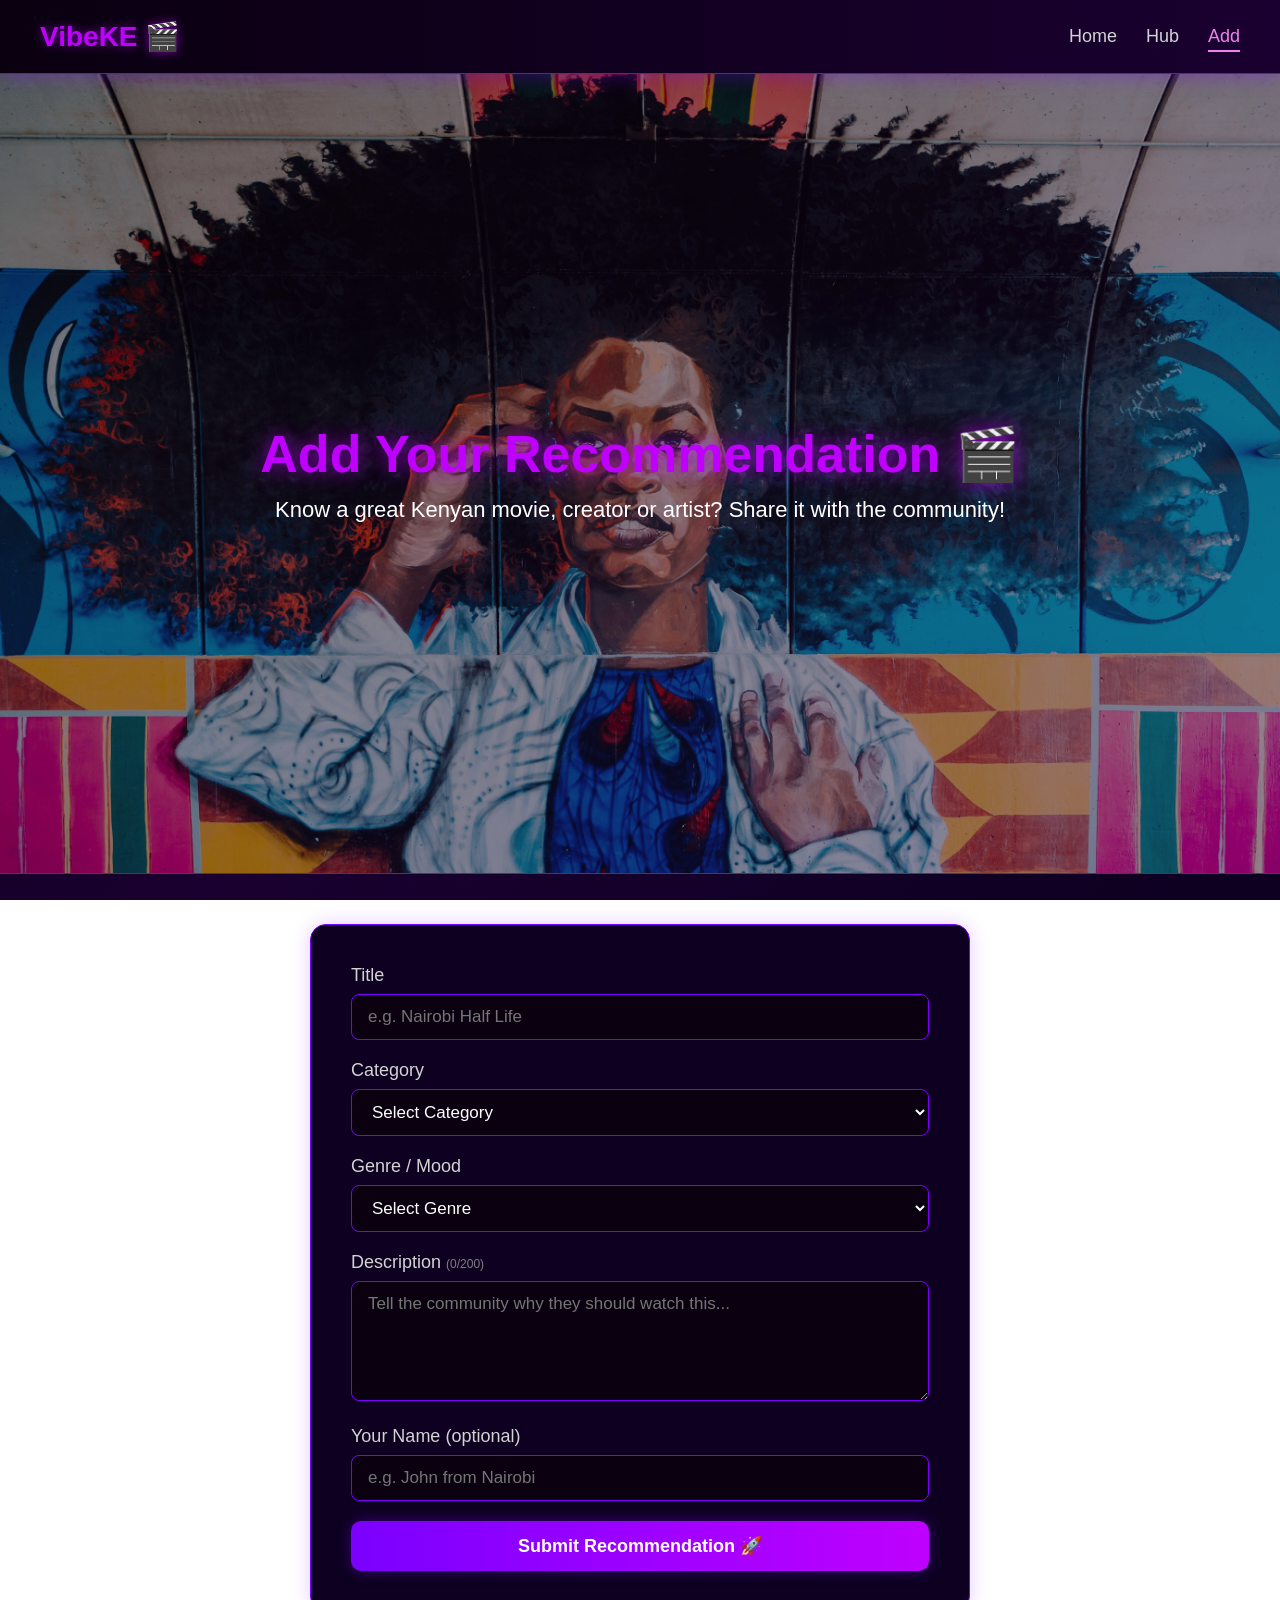
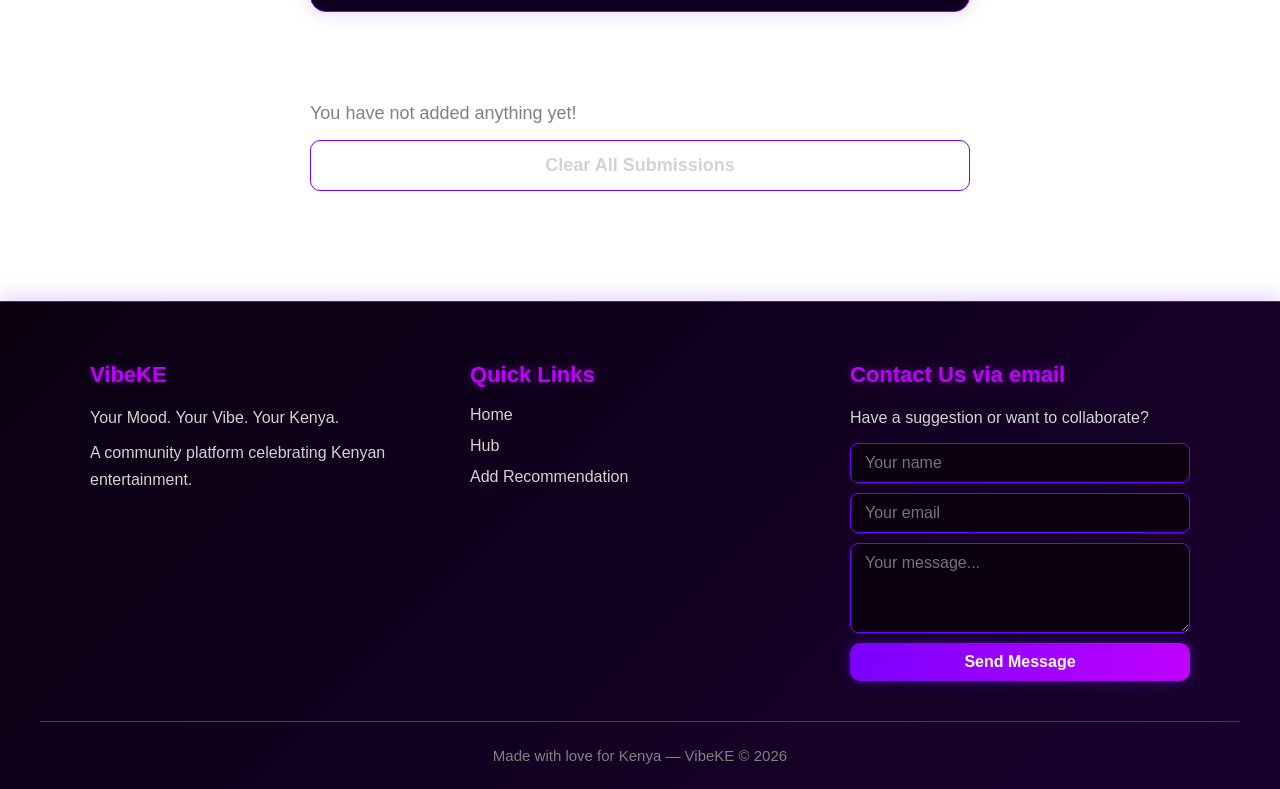
==== commit 8e918180: "Add character counter to description textarea on add page" ====
--- a/add.html
+++ b/add.html
@@ -1,150 +1,175 @@
-<!DOCTYPE html>
+<!doctype html>
 <html lang="en">
-<head>
-  <link rel="icon" href="https://em-content.zobj.net/source/twitter/376/clapper-board_1f3ac.png" type="image/png" />
-  <meta name="description" content="VibeKE - Add your own Kenyan entertainment recommendation" />
-  <meta charset="UTF-8" />
-  <meta name="viewport" content="width=device-width, initial-scale=1.0"/>
-  <title>VibeKE — Add a Recommendation</title>
-  <link rel="stylesheet" href="styles.css" />
-</head>
-<body>
+  <head>
+    <link
+      rel="icon"
+      href="https://em-content.zobj.net/source/twitter/376/clapper-board_1f3ac.png"
+      type="image/png"
+    />
+    <meta
+      name="description"
+      content="VibeKE - Add your own Kenyan entertainment recommendation"
+    />
+    <meta charset="UTF-8" />
+    <meta name="viewport" content="width=device-width, initial-scale=1.0" />
+    <title>VibeKE — Add a Recommendation</title>
+    <link rel="stylesheet" href="styles.css" />
+  </head>
+  <body>
+    <!-- NAVBAR -->
+    <header>
+      <nav class="navbar">
+        <div class="nav-brand">VibeKE 🎬</div>
+        <div class="nav-links">
+          <a href="index.html">Home</a>
+          <a href="hub.html">Hub</a>
+          <a href="add.html">Add</a>
+        </div>
+      </nav>
+    </header>
 
-  <!-- NAVBAR -->
-  <header>
-    <nav class="navbar">
-      <div class="nav-brand">VibeKE 🎬</div>
-      <div class="nav-links">
-        <a href="index.html">Home</a>
-        <a href="hub.html">Hub</a>
-        <a href="add.html">Add</a>
-      </div>
-    </nav>
-  </header>
+    <!-- MAIN CONTENT -->
+    <main>
+      <!-- HERO SECTION -->
+      <section class="add-hero">
+        <h1>Add Your Recommendation 🎬</h1>
+        <p>
+          Know a great Kenyan movie, creator or artist? Share it with the
+          community!
+        </p>
+      </section>
 
-  <!-- MAIN CONTENT -->
-  <main>
+      <!-- FORM SECTION -->
+      <section class="form-section">
+        <div class="form-card">
+          <!-- SUCCESS MESSAGE - hidden by default -->
+          <div class="success-msg" id="success-msg">
+            ✅ Your recommendation has been added to the Hub!
+            <a href="hub.html">View it on the Hub →</a>
+          </div>
 
-    <!-- HERO SECTION -->
-    <section class="add-hero">
-      <h1>Add Your Recommendation 🎬</h1>
-      <p>Know a great Kenyan movie, creator or artist? Share it with the community!</p>
-    </section>
+          <!-- ERROR MESSAGE - hidden by default -->
+          <div class="error-msg" id="error-msg"></div>
 
-    <!-- FORM SECTION -->
-    <section class="form-section">
+          <!-- RECOMMENDATION FORM -->
+          <div class="form-group">
+            <label>Title</label>
+            <input
+              type="text"
+              id="title"
+              placeholder="e.g. Nairobi Half Life"
+            />
+          </div>
 
-      <div class="form-card">
+          <div class="form-group">
+            <label>Category</label>
+            <select id="category">
+              <option value="">Select Category</option>
+              <option value="Kenyan Movie">🎬 Kenyan Movie</option>
+              <option value="Kenyan Series">📺 Kenyan Series</option>
+              <option value="Anime">🎌 Anime</option>
+              <option value="International Movie">
+                🌍 International Movie
+              </option>
+              <option value="Kenyan Creator">📱 Kenyan Creator</option>
+              <option value="Kenyan Artist">🎨 Kenyan Artist</option>
+            </select>
+          </div>
 
-        <!-- SUCCESS MESSAGE - hidden by default -->
-        <div class="success-msg" id="success-msg">
-          ✅ Your recommendation has been added to the Hub!
-          <a href="hub.html">View it on the Hub →</a>
+          <div class="form-group">
+            <label>Genre / Mood</label>
+            <select id="genre">
+              <option value="">Select Genre</option>
+              <option value="happy">😄 Happy / Comedy</option>
+              <option value="sad">😢 Sad / Drama</option>
+              <option value="hype">🔥 Hype / Action</option>
+              <option value="chill">😎 Chill / Romance</option>
+              <option value="bored">😴 Bored / Adventure</option>
+              <option value="romantic">💕 Romantic</option>
+            </select>
+          </div>
+
+          <div class="form-group">
+            <label
+              >Description
+              <span id="char-count" style="color: gray; font-size: 12px"
+                >(0/200)</span
+              ></label
+            >
+            <textarea
+              id="description"
+              placeholder="Tell the community why they should watch this..."
+              maxlength="200"
+            ></textarea>
+          </div>
+
+          <div class="form-group">
+            <label>Your Name (optional)</label>
+            <input
+              type="text"
+              id="author"
+              placeholder="e.g. John from Nairobi"
+            />
+          </div>
+
+          <button id="submit-btn">Submit Recommendation 🚀</button>
         </div>
 
-        <!-- ERROR MESSAGE - hidden by default -->
-        <div class="error-msg" id="error-msg"></div>
+        <!-- PREVIOUS SUBMISSIONS -->
+        <div class="submissions-section">
+          <h2>Your Previous Submissions</h2>
+          <div id="my-submissions">
+            <!-- JavaScript fills this from localStorage -->
+          </div>
+          <button id="clear-btn">Clear All Submissions</button>
+        </div>
+      </section>
+    </main>
 
-        <!-- RECOMMENDATION FORM -->
-        <div class="form-group">
-          <label>Title</label>
-          <input type="text" id="title" placeholder="e.g. Nairobi Half Life" />
+    <!-- FOOTER / CONTACT SECTION -->
+
+    <footer>
+      <div class="footer-grid">
+        <div class="footer-col">
+          <h3>VibeKE</h3>
+          <p>Your Mood. Your Vibe. Your Kenya.</p>
+          <p>A community platform celebrating Kenyan entertainment.</p>
         </div>
 
-        <div class="form-group">
-          <label>Category</label>
-          <select id="category">
-            <option value="">Select Category</option>
-            <option value="Kenyan Movie">🎬 Kenyan Movie</option>
-            <option value="Kenyan Series">📺 Kenyan Series</option>
-            <option value="Anime">🎌 Anime</option>
-            <option value="International Movie">🌍 International Movie</option>
-            <option value="Kenyan Creator">📱 Kenyan Creator</option>
-            <option value="Kenyan Artist">🎨 Kenyan Artist</option>
-          </select>
+        <div class="footer-col">
+          <h3>Quick Links</h3>
+          <ul>
+            <li><a href="index.html">Home</a></li>
+            <li><a href="hub.html">Hub</a></li>
+            <li><a href="add.html">Add Recommendation</a></li>
+          </ul>
         </div>
 
-        <div class="form-group">
-          <label>Genre / Mood</label>
-          <select id="genre">
-            <option value="">Select Genre</option>
-            <option value="happy">😄 Happy / Comedy</option>
-            <option value="sad">😢 Sad / Drama</option>
-            <option value="hype">🔥 Hype / Action</option>
-            <option value="chill">😎 Chill / Romance</option>
-            <option value="bored">😴 Bored / Adventure</option>
-            <option value="romantic">💕 Romantic</option>
-          </select>
+        <div class="footer-col">
+          <h3>Contact Us via email</h3>
+          <p>Have a suggestion or want to collaborate?</p>
+          <div class="contact-form">
+            <input type="text" id="contact-name" placeholder="Your name" />
+            <input type="email" id="contact-email" placeholder="Your email" />
+            <textarea
+              id="contact-message"
+              placeholder="Your message..."
+            ></textarea>
+            <button id="contact-btn">Send Message</button>
+            <div class="contact-success" id="contact-success">
+              Message received! We'll get back to you soon.
+            </div>
+          </div>
         </div>
-
-        <div class="form-group">
-          <label>Description</label>
-          <textarea id="description" placeholder="Tell the community why they should watch this..."></textarea>
-        </div>
-
-        <div class="form-group">
-          <label>Your Name (optional)</label>
-          <input type="text" id="author" placeholder="e.g. John from Nairobi" />
-        </div>
-
-        <button id="submit-btn">Submit Recommendation 🚀</button>
-
       </div>
 
-      <!-- PREVIOUS SUBMISSIONS -->
-      <div class="submissions-section">
-        <h2>Your Previous Submissions</h2>
-        <div id="my-submissions">
-          <!-- JavaScript fills this from localStorage -->
-        </div>
-        <button id="clear-btn">Clear All Submissions</button>
+      <div class="footer-bottom">
+        <p>Made with love for Kenya — VibeKE © 2026</p>
       </div>
+    </footer>
 
-    </section>
+    <script src="script.js"></script>
 
-  </main>
-
-  <!-- FOOTER / CONTACT SECTION -->
-
-<footer>
-  <div class="footer-grid">
-
-    <div class="footer-col">
-      <h3>VibeKE </h3>
-      <p>Your Mood. Your Vibe. Your Kenya.</p>
-      <p>A community platform celebrating Kenyan entertainment.</p>
-    </div>
-
-    <div class="footer-col">
-      <h3>Quick Links</h3>
-      <ul>
-        <li><a href="index.html">Home</a></li>
-        <li><a href="hub.html">Hub</a></li>
-        <li><a href="add.html">Add Recommendation</a></li>
-      </ul>
-    </div>
-
-    <div class="footer-col">
-      <h3>Contact Us via email</h3>
-      <p>Have a suggestion or want to collaborate?</p>
-      <div class="contact-form">
-        <input type="text" id="contact-name" placeholder="Your name" />
-        <input type="email" id="contact-email" placeholder="Your email" />
-        <textarea id="contact-message" placeholder="Your message..."></textarea>
-        <button id="contact-btn">Send Message </button>
-        <div class="contact-success" id="contact-success">
-          Message received! We'll get back to you soon.
-        </div>
-      </div>
-    </div>
-
-  </div>
-
-  <div class="footer-bottom">
-      <p>Made with love for Kenya — VibeKE © 2026</p>
-  </div>
-</footer>
-
-  <script src="script.js"></script>
-</body>
-</html>+    <button class="scroll-top" id="scroll-top">↑</button>
+  </body>
+</html>
--- a/styles.css
+++ b/styles.css
@@ -876,3 +876,50 @@
     font-size: 18px;
   }
 }
+/* ===== SCROLL TO TOP BUTTON ===== */
+.scroll-top {
+  position: fixed;
+  bottom: 30px;
+  right: 30px;
+  background-color: purple;
+  color: white;
+  border: none;
+  border-radius: 50%;
+  width: 50px;
+  height: 50px;
+  font-size: 20px;
+  cursor: pointer;
+  display: none;
+  z-index: 999;
+}
+
+.scroll-top:hover {
+  background-color: darkviolet;
+}
+/* ===== ACTIVE NAV LINK ===== */
+.nav-links a.active {
+  color: violet;
+  border-bottom: 2px solid violet;
+  padding-bottom: 4px;
+}/* ===== COUNT BADGE ===== */
+.count {
+  font-size: 14px;
+  background-color: purple;
+  color: white;
+  padding: 2px 10px;
+  border-radius: 99px;
+  margin-left: 8px;
+  vertical-align: middle;
+}/* ===== EMPTY STATE ===== */
+.empty-state {
+  text-align: center;
+  padding: 40px 20px;
+  color: gray;
+  font-size: 15px;
+  border: 1px dashed purple;
+  border-radius: 12px;
+}
+
+.empty-state p {
+  margin-bottom: 12px;
+}
